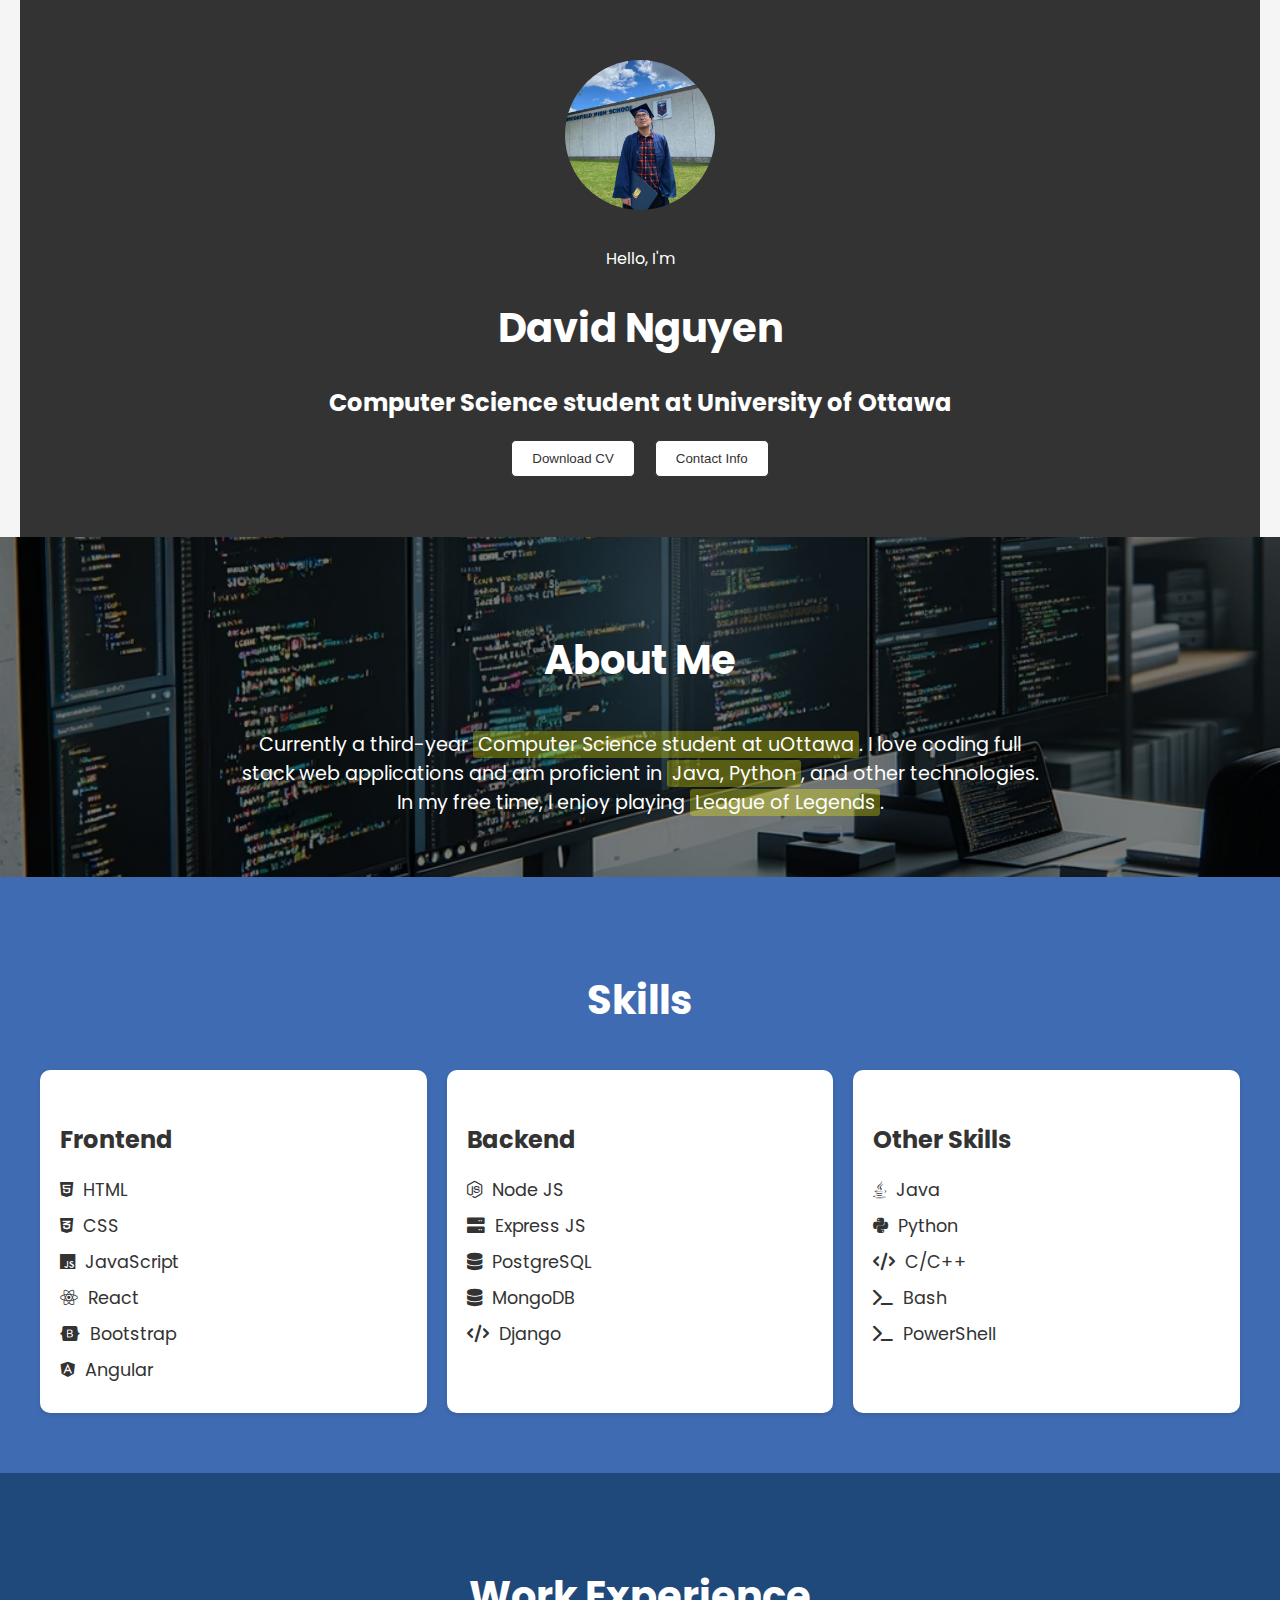
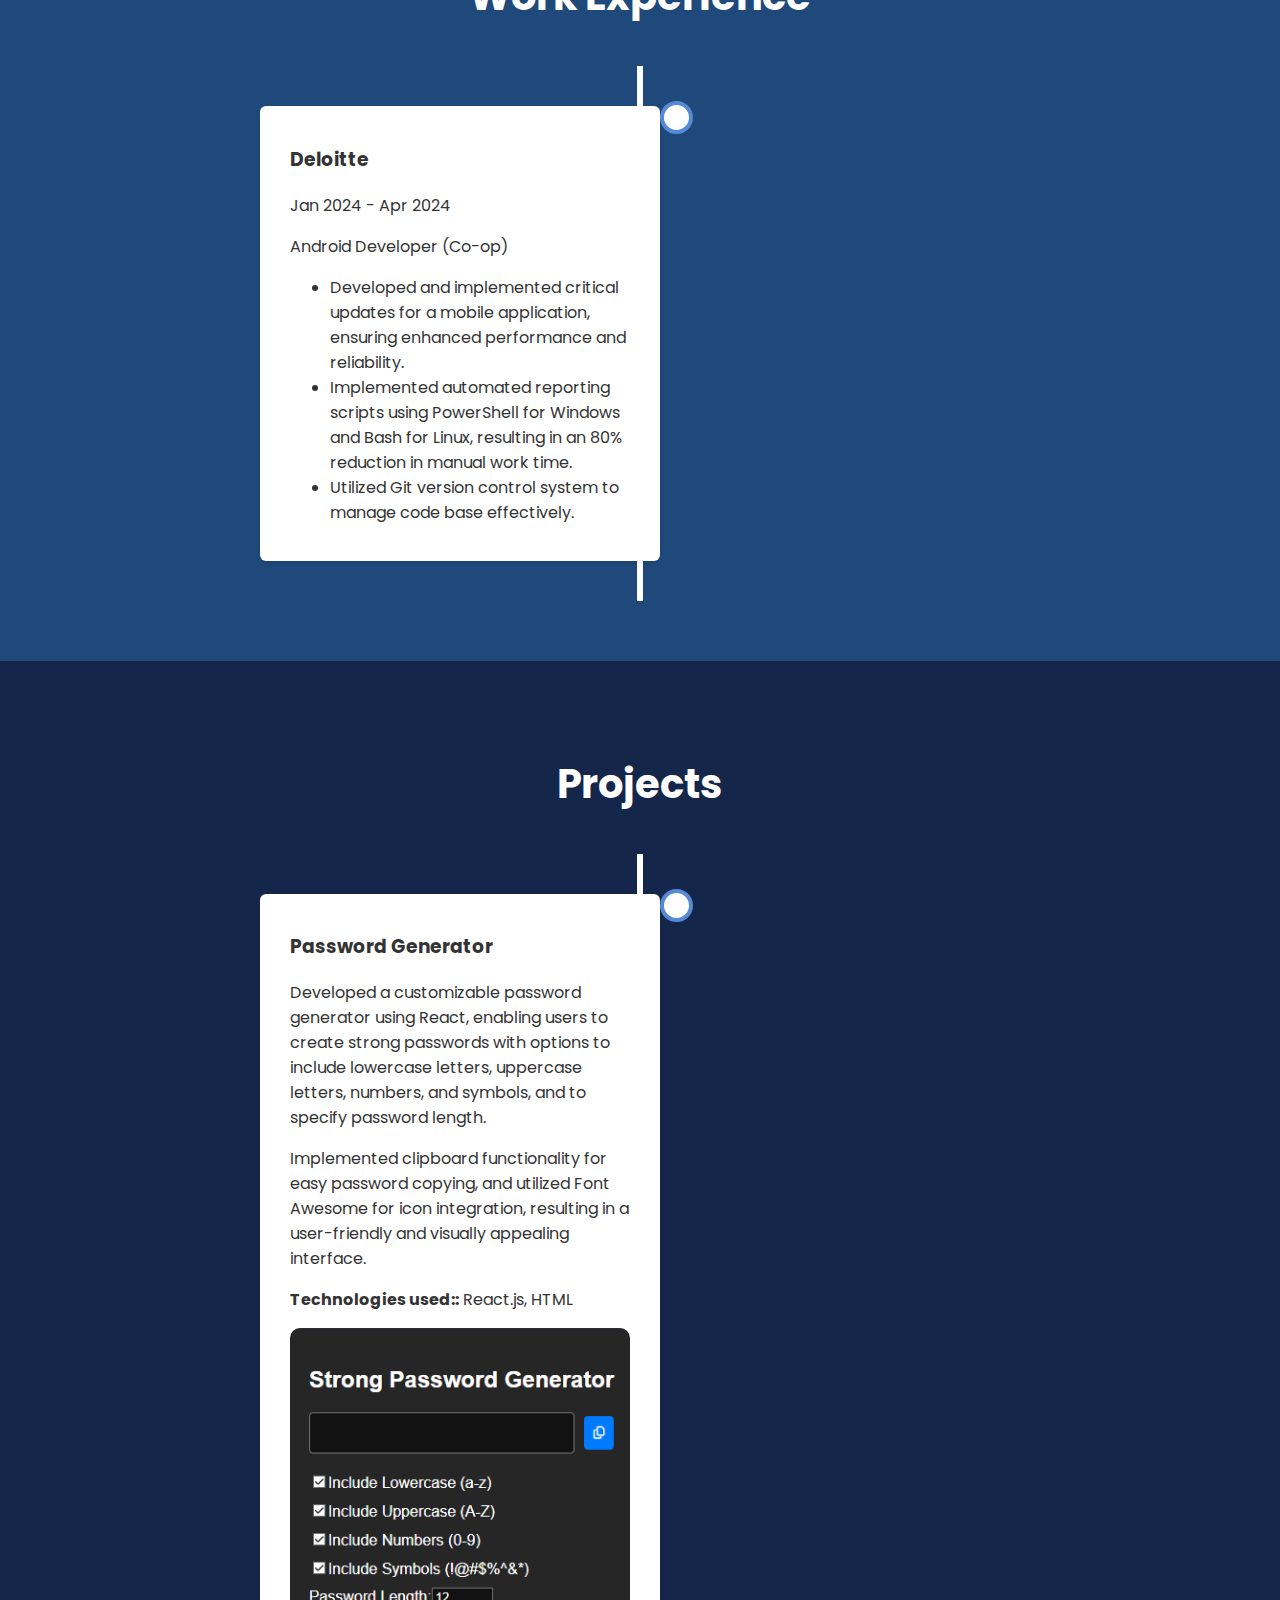
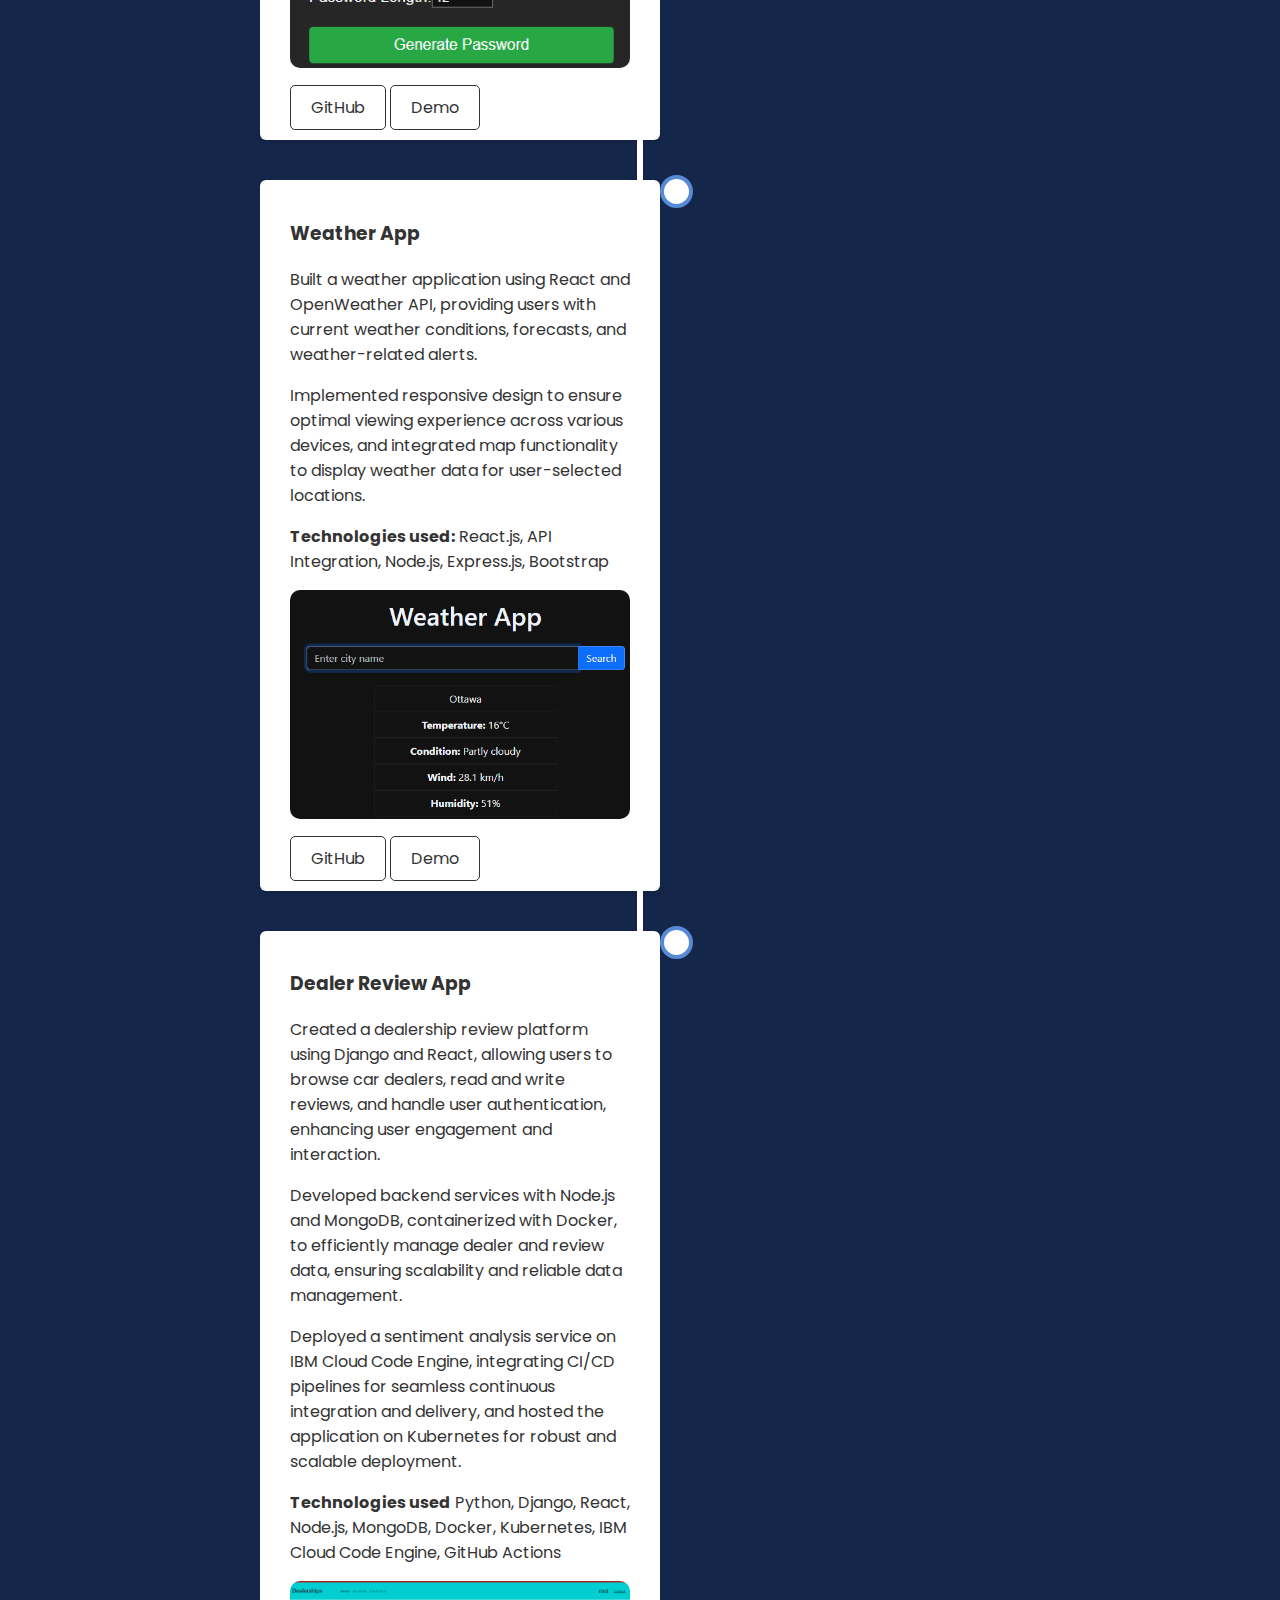
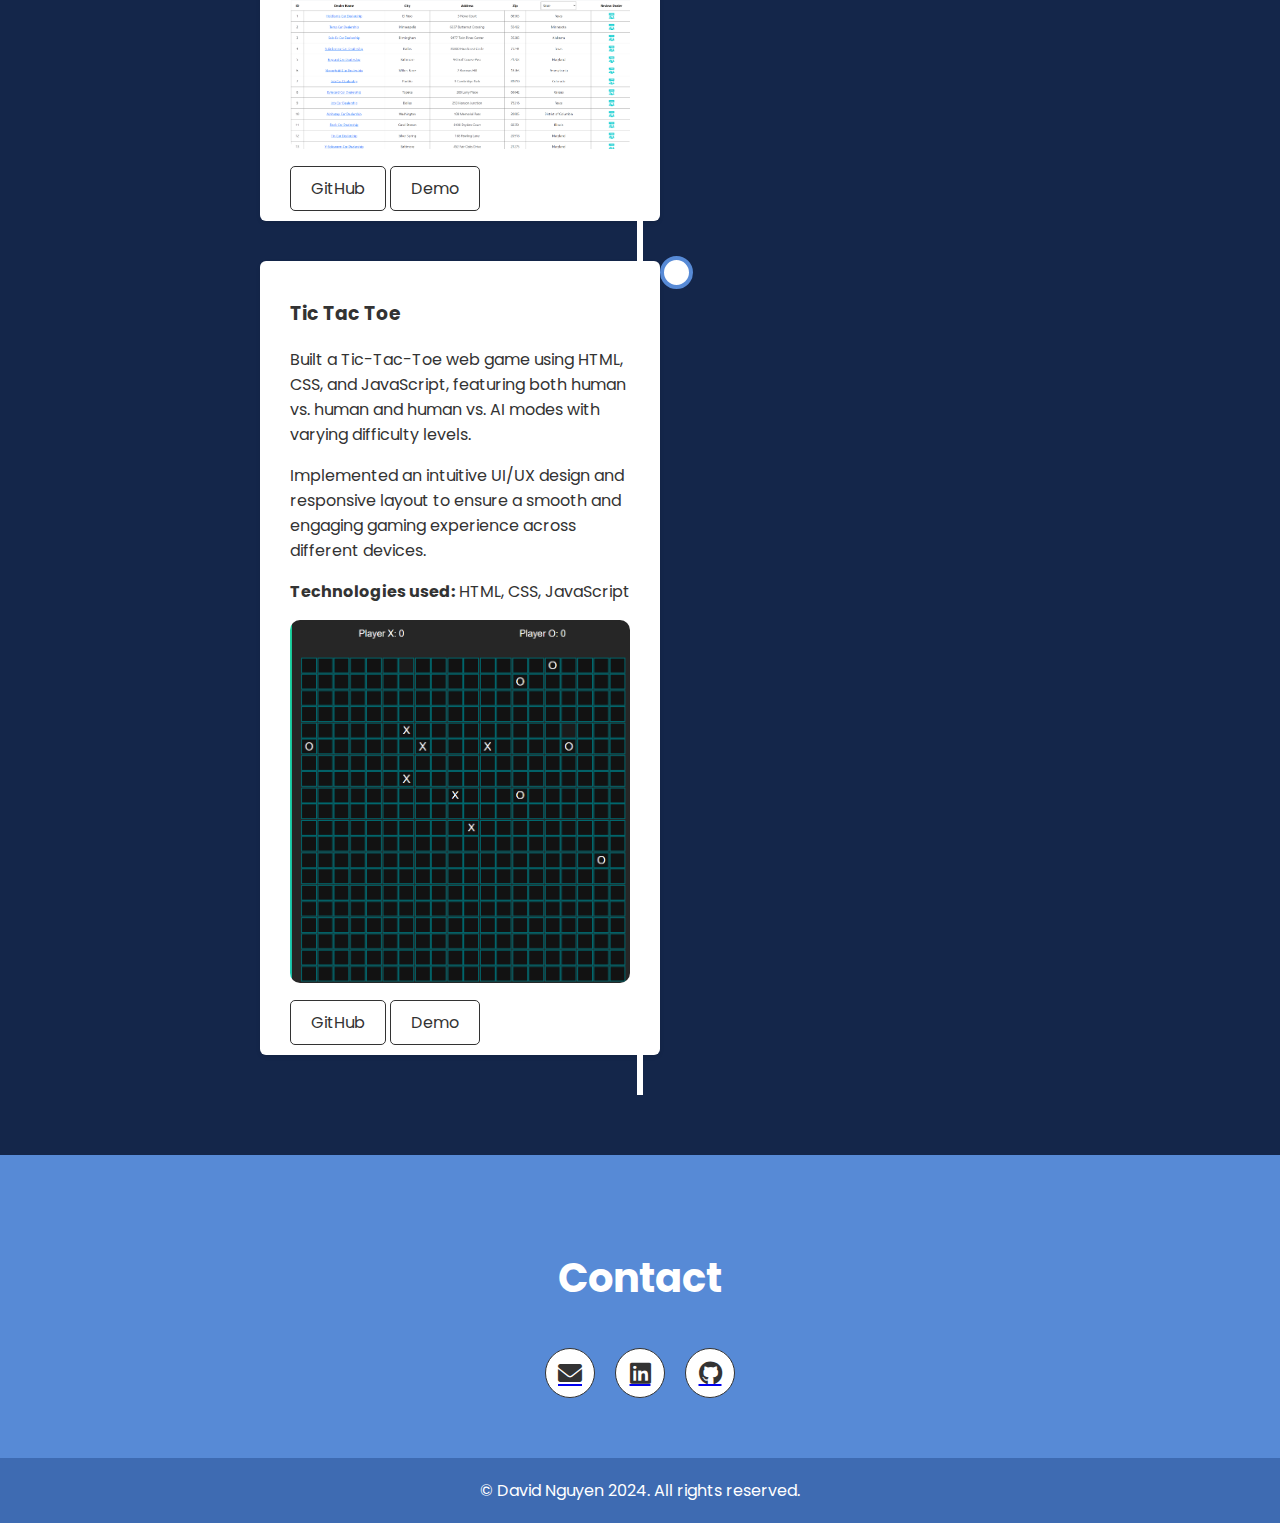
==== public/index.html @ a96034cc "portfolio" ====
<!DOCTYPE html>
<html lang="en">
<head>
  <meta charset="UTF-8" />
  <meta name="viewport" content="width=device-width, initial-scale=1.0" />
  <meta name="description" content="Portfolio website of David Nguyen" />
  <title>David Nguyen Portfolio</title>
  <link rel="icon" href="assets/favicon-32x32.png" type="image/png" sizes="32x32" />
  <link rel="icon" href="assets/favicon-16x16.png" type="image/png" sizes="16x16" />
  <link rel="preconnect" href="https://fonts.googleapis.com" />
  <link rel="preconnect" href="https://fonts.gstatic.com" crossorigin />
  <link href="https://fonts.googleapis.com/css2?family=Poppins:wght@300;400;500;600;700&display=swap" rel="stylesheet" />
  <link href="https://cdnjs.cloudflare.com/ajax/libs/font-awesome/6.0.0-beta3/css/all.min.css" rel="stylesheet">
  <link rel="stylesheet" href="style.css" />
</head>
<body>
  <header>
    <div class="container header-container">
      <img src="assets/David.jpg" alt="David Nguyen profile picture" class="profile-img" />
      <div class="header-text">
        <p>Hello, I'm</p>
        <h1>David Nguyen</h1>
        <h2>Computer Science student at University of Ottawa</h2>
        <div class="buttons">
          <a href="assets/DavidNguyen_resume.pdf" download>
            <button class="btn">Download CV</button>
          </a>
          <a href="#contact">
            <button class="btn">Contact Info</button>
          </a>
        </div>
      </div>
    </div>
  </header>

  <section id="about" class="section bg-primary">
    <div class="container">
      <h2 class="section-title">About Me</h2>
      <p>
        Currently a third-year <span class="highlight">Computer Science student at uOttawa</span>. 
        I love coding full stack web applications and am proficient in 
        <span class="highlight">Java, Python</span>, and other technologies. 
        In my free time, I enjoy playing <span class="highlight">League of Legends</span>.
      </p>
    </div>
  </section>

  <section id="skills" class="section bg-secondary">
    <div class="container">
      <h2 class="section-title">Skills</h2>
      <div class="skills-container">
        <div class="skills-column">
          <h4>Frontend</h4>
          <ul>
            <li><i class="fab fa-html5"></i> HTML</li>
            <li><i class="fab fa-css3-alt"></i> CSS</li>
            <li><i class="fab fa-js"></i> JavaScript</li>
            <li><i class="fab fa-react"></i> React</li>
            <li><i class="fab fa-bootstrap"></i> Bootstrap</li>
            <li><i class="fab fa-angular"></i> Angular</li>
          </ul>
        </div>
        <div class="skills-column">
          <h4>Backend</h4>
          <ul>
            <li><i class="fab fa-node-js"></i> Node JS</li>
            <li><i class="fas fa-server"></i> Express JS</li>
            <li><i class="fas fa-database"></i> PostgreSQL</li>
            <li><i class="fas fa-database"></i> MongoDB</li>
            <li><i class="fas fa-code"></i> Django</li>
          </ul>
        </div>
        <div class="skills-column">
          <h4>Other Skills</h4>
          <ul>
            <li><i class="fab fa-java"></i> Java</li>
            <li><i class="fab fa-python"></i> Python</li>
            <li><i class="fas fa-code"></i> C/C++</li>
            <li><i class="fas fa-terminal"></i> Bash</li>
            <li><i class="fas fa-terminal"></i> PowerShell</li>
          </ul>
        </div>
      </div>
    </div>
  </section>

  <section id="experience" class="section bg-tertiary">
    <div class="container">
      <h2 class="section-title">Work Experience</h2>
      <div class="timeline">
        <div class="timeline-item">
          <div class="timeline-content">
            <h3>Deloitte</h3>
            <span>Jan 2024 - Apr 2024</span>
            <p>Android Developer (Co-op)</p>
            <ul>
              <li>Developed and implemented critical updates for a mobile application, ensuring enhanced performance and reliability.</li>
              <li>Implemented automated reporting scripts using PowerShell for Windows and Bash for Linux, resulting in an 80% reduction in manual work time.</li>
              <li>Utilized Git version control system to manage code base effectively.</li>
            </ul>
          </div>
        </div>
      </div>
    </div>
  </section>

  <section id="projects" class="section bg-quaternary">
    <div class="container">
      <h2 class="section-title">Projects</h2>
      <div class="timeline">
        <div class="timeline-item">
          <div class="timeline-content">
            <h3>Password Generator</h3>
            <p>Developed a customizable password generator using React, enabling users to create strong passwords with options to include lowercase letters, uppercase letters, numbers, and symbols, and to specify password length.</p>
            <p>Implemented clipboard functionality for easy password copying, and utilized Font Awesome for icon integration, resulting in a user-friendly and visually appealing interface.</p>
            <p><strong>Technologies used::</strong> React.js, HTML</p>
            <img class="project-img" src="assets/password-generator.png" alt="Password Generator Project" />
            <div class="project-links">
              <a href="https://github.com/davidluu21111/Password-generator" target="_blank" class="btn">GitHub</a>
              <a href="https://davidnguy.netlify.app" target="_blank" class="btn">Demo</a>
            </div>
          </div>
        </div>
        <div class="timeline-item">
          <div class="timeline-content">
            <h3>Weather App</h3>
            <p>Built a weather application using React and OpenWeather API, providing users with current weather conditions, forecasts, and weather-related alerts.</p>
            <p>Implemented responsive design to ensure optimal viewing experience across various devices, and integrated map functionality to display weather data for user-selected locations.</p>
            <p><strong>Technologies used:</strong> React.js, API Integration, Node.js, Express.js, Bootstrap</p>
            <img class="project-img" src="assets/weather.png" alt="Weather App Project" />
            <div class="project-links">
              <a href="https://github.com/davidluu21111/weatherapp" target="_blank" class="btn">GitHub</a>
              <a href="https://github.com/davidluu21111/weatherapp" target="_blank" class="btn">Demo</a>
            </div>
          </div>
        </div>
        <div class="timeline-item">
          <div class="timeline-content">
            <h3>Dealer Review App</h3>
            <p>Created a dealership review platform using Django and React, allowing users to browse car dealers, read and write reviews, and handle user authentication, enhancing user engagement and interaction.</p>
            <p>Developed backend services with Node.js and MongoDB, containerized with Docker, to efficiently manage dealer and review data, ensuring scalability and reliable data management.</p>
            <p>Deployed a sentiment analysis service on IBM Cloud Code Engine, integrating CI/CD pipelines for seamless continuous integration and delivery, and hosted the application on Kubernetes for robust and scalable deployment.</p>
            <p><strong>Technologies used</strong> Python, Django, React, Node.js, MongoDB, Docker, Kubernetes, IBM Cloud Code Engine, GitHub Actions</p>
            <img class="project-img" src="assets/get_dealers_loggedin.png" alt="Dealership Review" />
            <div class="project-links">
              <a href="https://github.com/davidluu21111/xrwvm-fullstack_developer_capstone" target="_blank" class="btn">GitHub</a>
              <a href="https://github.com/davidluu21111/xrwvm-fullstack_developer_capstone" target="_blank" class="btn">Demo</a>
            </div>
          </div>
        </div>
        <div class="timeline-item">
          <div class="timeline-content">
            <h3>Tic Tac Toe</h3>
            <p>Built a Tic-Tac-Toe web game using HTML, CSS, and JavaScript, featuring both human vs. human and human vs. AI modes with varying difficulty levels.</p>
            <p>Implemented an intuitive UI/UX design and responsive layout to ensure a smooth and engaging gaming experience across different devices.</p>
            <p><strong>Technologies used:</strong> HTML, CSS, JavaScript</p>
            <img class="project-img" src="assets/tic-tac-toe-project.png" alt="Tic Tac Toe Project" />
            <div class="project-links">
              <a href="https://github.com/davidluu21111/tictactoe" target="_blank" class="btn">GitHub</a>
              <a href="https://david5x5tictactoe.netlify.app" target="_blank" class="btn">Demo</a>
            </div>
          </div>
        </div>
      </div>
    </div>
  </section>

  <section id="contact" class="section bg-primary">
    <div class="container">
      <h2 class="section-title">Contact</h2>
      <div class="contact-container">
        <a href="mailto:lnguy131@uOttawa.ca">
          <button class="btn contact-btn"><i class="fas fa-envelope"></i></button>
        </a>
        <a href="https://www.linkedin.com/in/davidnguyenluu2222" target="_blank">
          <button class="btn contact-btn"><i class="fab fa-linkedin"></i></button>
        </a>
        <a href="https://www.github.com/davidluu21111" target="_blank">
          <button class="btn contact-btn"><i class="fab fa-github"></i></button>
        </a>
      </div>
    </div>
  </section>

  <footer class="bg-secondary">
    <p>&copy; David Nguyen 2024. All rights reserved.</p>
  </footer>
</body>
</html>
---- public/style.css ----
/* GENERAL STYLES */

body {
  font-family: 'Poppins', sans-serif;
  margin: 0;
  padding: 0;
  background-color: #f5f5f5;
  color: #333;
}

.container {
  max-width: 1200px;
  margin: 0 auto;
  padding: 0 20px;
}

.section {
  padding: 60px 20px;
}

.section-title {
  text-align: center;
  font-size: 2.5rem;
  margin-bottom: 40px;
  color: #fff;
}

/* HEADER */

.header-container {
  display: flex;
  flex-direction: column;
  align-items: center;
  text-align: center;
  padding: 60px 20px;
  background-color: #333;
  color: #fff;
}

.header-container img {
  border-radius: 50%;
  width: 150px;
  height: 150px;
  margin-bottom: 20px;
}

.header-text h1 {
  font-size: 2.5rem;
}

.header-text h2 {
  font-size: 1.5rem;
  margin-bottom: 20px;
}

.buttons {
  display: flex;
  justify-content: center;
  gap: 20px;
  flex-wrap: wrap;
}

.btn {
  background-color: #fff;
  color: #333;
  border: 1px solid #333;
  padding: 10px 20px;
  border-radius: 5px;
  cursor: pointer;
  text-decoration: none;
  transition: background-color 0.3s, color 0.3s, border-color 0.3s;
}

.btn:hover {
  background-color: #333;
  color: #fff;
  border-color: #333;
}

/* ABOUT */

#about {
  background: url('assets/computer.png') no-repeat center center/cover; /* Background image */
  color: #fff;
  position: relative;
  z-index: 1;
}

#about::before {
  content: '';
  position: absolute;
  top: 0;
  left: 0;
  width: 100%;
  height: 100%;
  background-color: rgba(0, 0, 0, 0.5); /* Overlay */
  z-index: -1;
}

#about p {
  text-align: center;
  font-size: 1.2rem;
  max-width: 800px;
  margin: 0 auto;
}

.highlight {
  background-color: rgba(255, 255, 0, 0.3); /* Highlight color */
  padding: 0 5px;
  border-radius: 3px;
}

/* SKILLS */

.skills-container {
  display: flex;
  flex-wrap: wrap;
  gap: 20px;
}

.skills-column {
  background-color: #fff;
  border-radius: 10px;
  padding: 20px;
  box-shadow: 0 2px 4px rgba(0, 0, 0, 0.1);
  flex: 1;
  min-width: 250px; /* Ensure columns don’t get too narrow */
}

.skills-column h4 {
  margin-bottom: 20px;
  font-size: 1.5rem;
}

.skills-column ul {
  list-style: none;
  padding: 0;
  margin: 0;
}

.skills-column ul li {
  font-size: 1.1rem;
  margin-bottom: 10px;
  display: flex;
  align-items: center;
}

.skills-column ul li i {
  margin-right: 10px;
}

/* PROJECTS */

.projects-container {
  display: flex;
  flex-wrap: wrap;
  gap: 20px;
  justify-content: center;
}

.project-card {
  background-color: #fff;
  border-radius: 10px;
  padding: 20px;
  box-shadow: 0 2px 4px rgba(0, 0, 0, 0.1);
  width: calc(50% - 20px);
  margin-bottom: 20px;
  text-align: center;
  min-width: 300px;
}

.project-card h4 {
  margin-bottom: 20px;
  font-size: 1.5rem;
}

.project-img {
  width: 100%;
  border-radius: 10px;
  margin-bottom: 20px;
}

.project-links .btn {
  width: 100%;
  margin-bottom: 10px;
}

/* CONTACT */

.contact-container {
  display: flex;
  justify-content: center;
  gap: 20px;
}

.contact-btn {
  width: 50px;
  height: 50px;
  display: flex;
  align-items: center;
  justify-content: center;
  background-color: #fff;
  color: #333;
  font-size: 1.5rem;
  border-radius: 50%;
  text-align: center;
}

/* FOOTER */

footer {
  text-align: center;
  padding: 20px;
  background-color: #3e6bb2;
}

footer p {
  margin: 0;
  color: #fff;
}

/* BACKGROUND COLORS */

.bg-primary {
  background-color: #578ad6;
}

.bg-secondary {
  background-color: #3e6bb2;
}

.bg-tertiary {
  background-color: #1e497a;
}

.bg-quaternary {
  background-color: #14264a;
}

/* TIMELINE */

.timeline {
  position: relative;
  max-width: 800px;
  margin: 0 auto;
  padding: 20px 0;
}

.timeline::after {
  content: '';
  position: absolute;
  width: 6px;
  background-color: #fff;
  top: 0;
  bottom: 0;
  left: 50%;
  margin-left: -3px;
}

.timeline-item {
  padding: 20px;
  position: relative;
  background-color: inherit;
  width: 50%;
}

.timeline-item::after {
  content: '';
  position: absolute;
  width: 25px;
  height: 25px;
  right: -13px;
  background-color: #fff;
  border: 4px solid #578ad6;
  top: 15px;
  border-radius: 50%;
  z-index: 1;
}

.timeline-item.left {
  left: 0;
}

.timeline-item.right {
  left: 50%;
}

.timeline-content {
  padding: 20px 30px;
  background-color: #fff;
  position: relative;
  border-radius: 6px;
  box-shadow: 0 2px 4px rgba(0, 0, 0, 0.1);
}

.timeline-item.right::before {
  content: ' ';
  height: 0;
  position: absolute;
  top: 22px;
  width: 0;
  z-index: 1;
  right: 30px;
  border: medium solid white;
  border-width: 10px 0 10px 10px;
  border-color: transparent transparent transparent white;
}

.timeline-item.left::before {
  content: ' ';
  height: 0;
  position: absolute;
  top: 22px;
  width: 0;
  z-index: 1;
  left: 30px;
  border: medium solid white;
  border-width: 10px 10px 10px 0;
  border-color: transparent white transparent transparent;
}

.timeline-item.right::after {
  left: -13px;
}

/* RESPONSIVE DESIGN */

@media screen and (max-width: 1200px) {
  .container {
    padding: 0 15px;
  }

  .header-text h1 {
    font-size: 2rem;
  }

  .header-text h2 {
    font-size: 1.2rem;
  }
}

@media screen and (max-width: 992px) {
  .header-container {
    flex-direction: column;
    text-align: center;
  }

  .header-container img {
    margin-bottom: 20px;
    margin-right: 0;
  }

  .skills-container {
    flex-direction: column;
  }

  .project-card {
    width: 100%;
  }
}

@media screen and (max-width: 768px) {
  .timeline::after {
    left: 31px;
  }

  .timeline-item {
    width: 100%;
    padding-left: 70px;
    padding-right: 25px;
  }

  .timeline-item.right {
    left: 0%;
  }

  .timeline-item.left::before,
  .timeline-item.right::before {
    left: 60px;
    border: medium solid white;
    border-width: 10px 10px 10px 0;
    border-color: transparent white transparent transparent;
  }

  .timeline-item.left::after,
  .timeline-item.right::after {
    left: 18px;
  }

  .header-text h1 {
    font-size: 1.5rem;
  }

  .header-text h2 {
    font-size: 1rem;
  }

  .section-title {
    font-size: 2rem;
  }
}

@media screen and (max-width: 576px) {
  .header-container img {
    width: 100px;
    height: 100px;
  }

  .btn {
    padding: 8px 16px;
    font-size: 0.9rem;
  }

  .project-card {
    padding: 15px;
  }

  .project-img {
    height: auto;
  }

  .project-links .btn {
    padding: 8px;
    font-size: 0.9rem;
  }
}
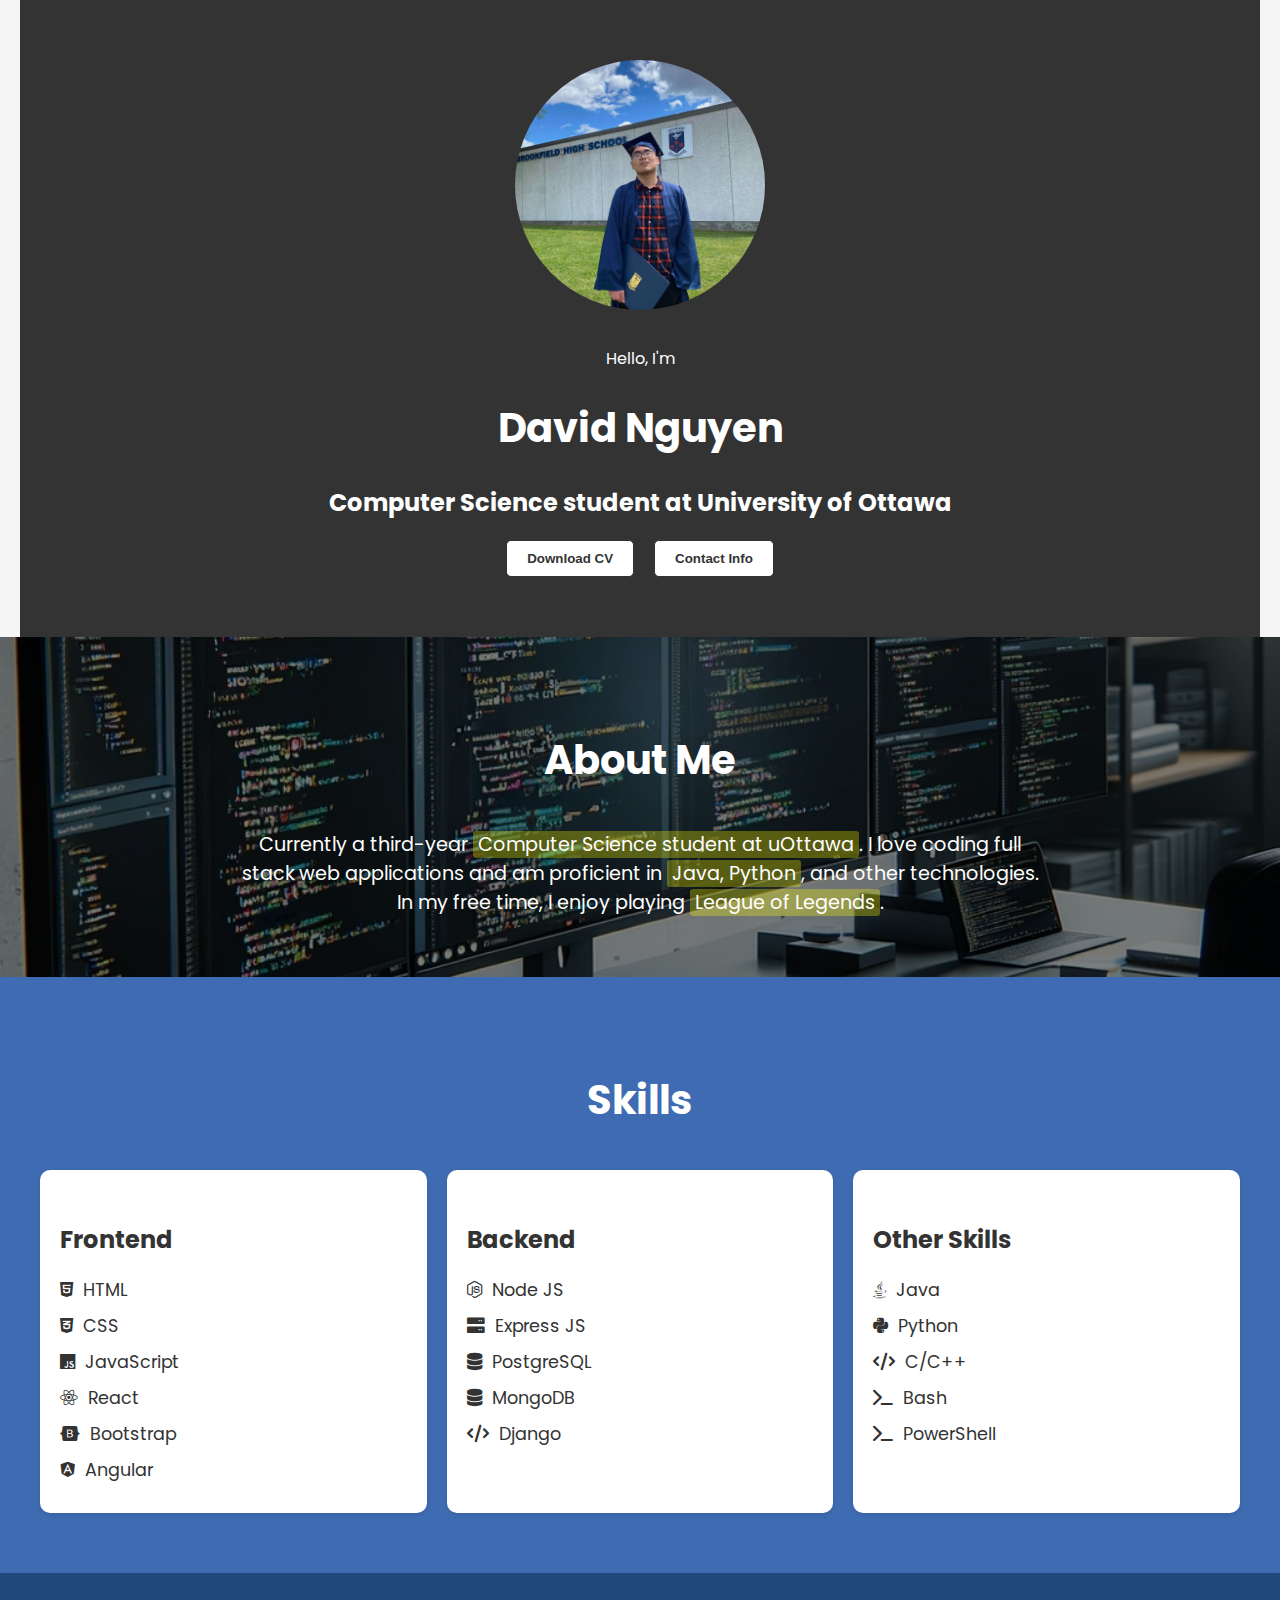
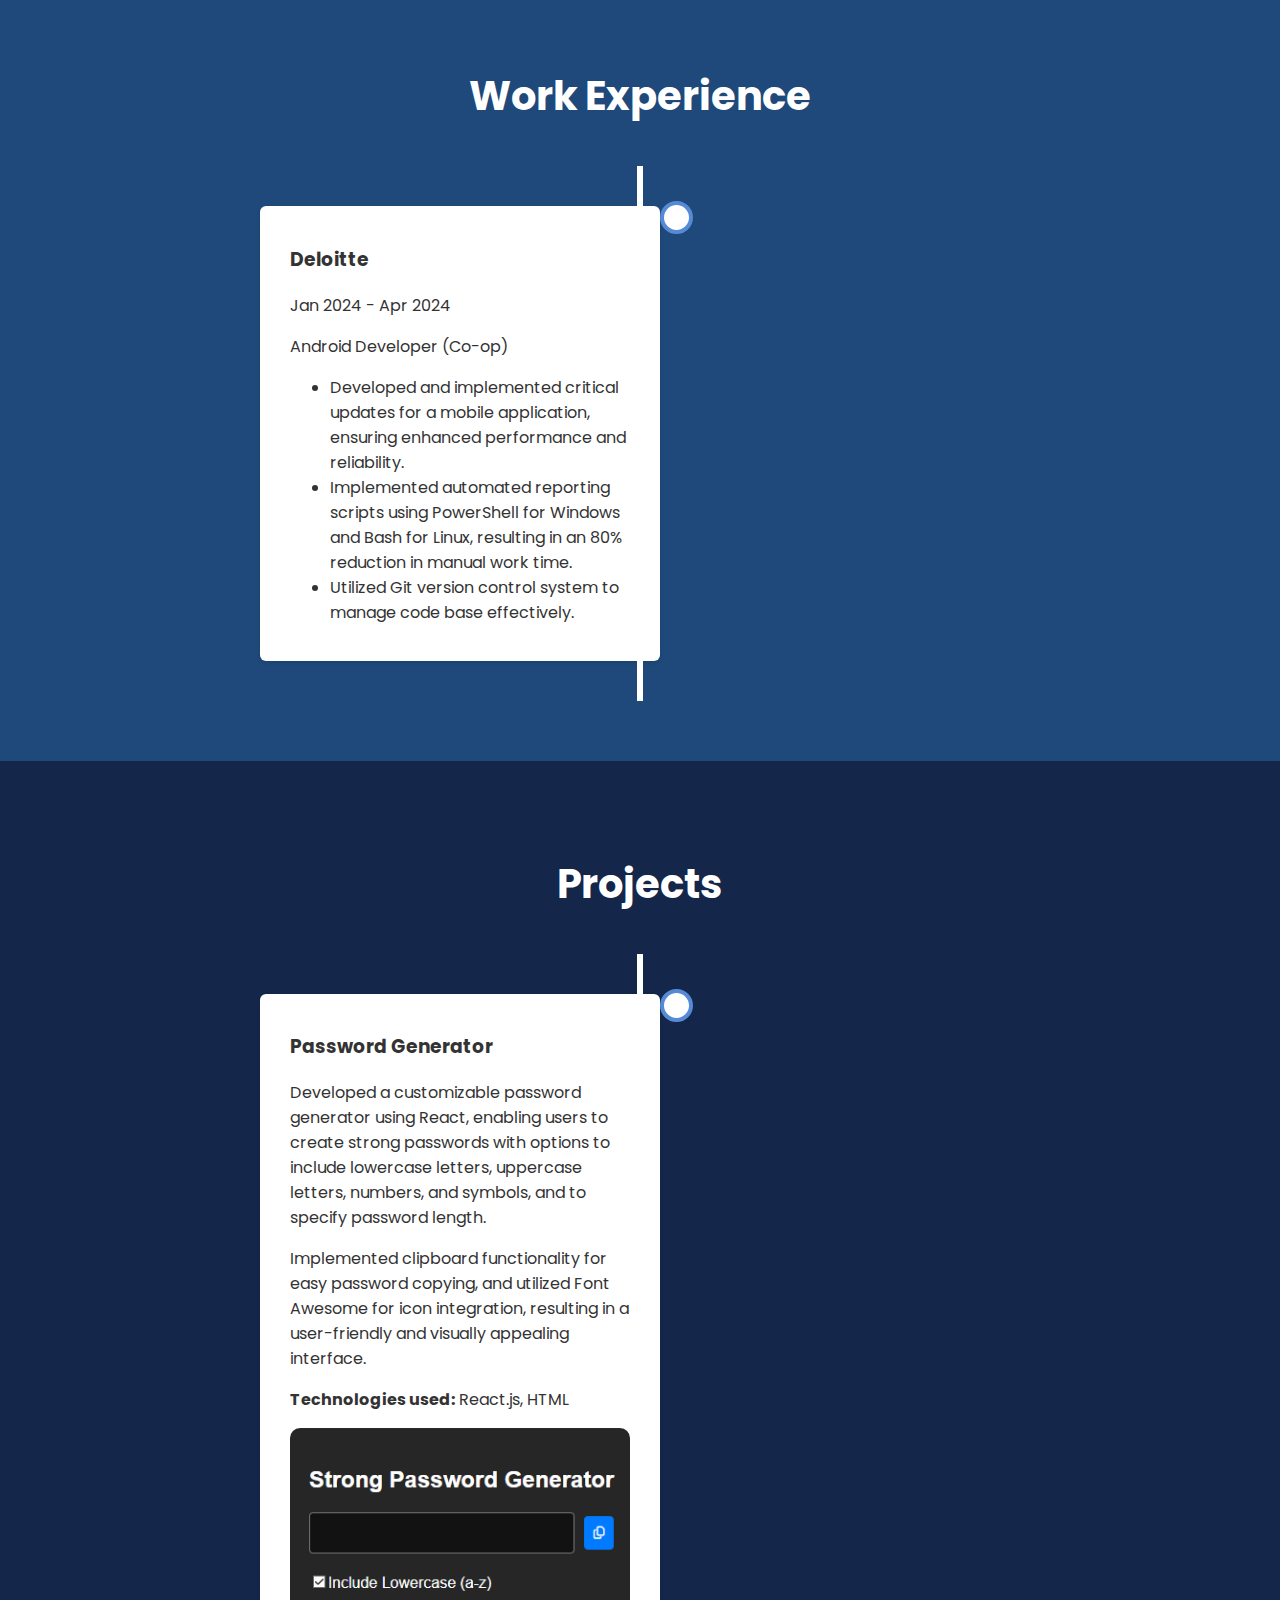
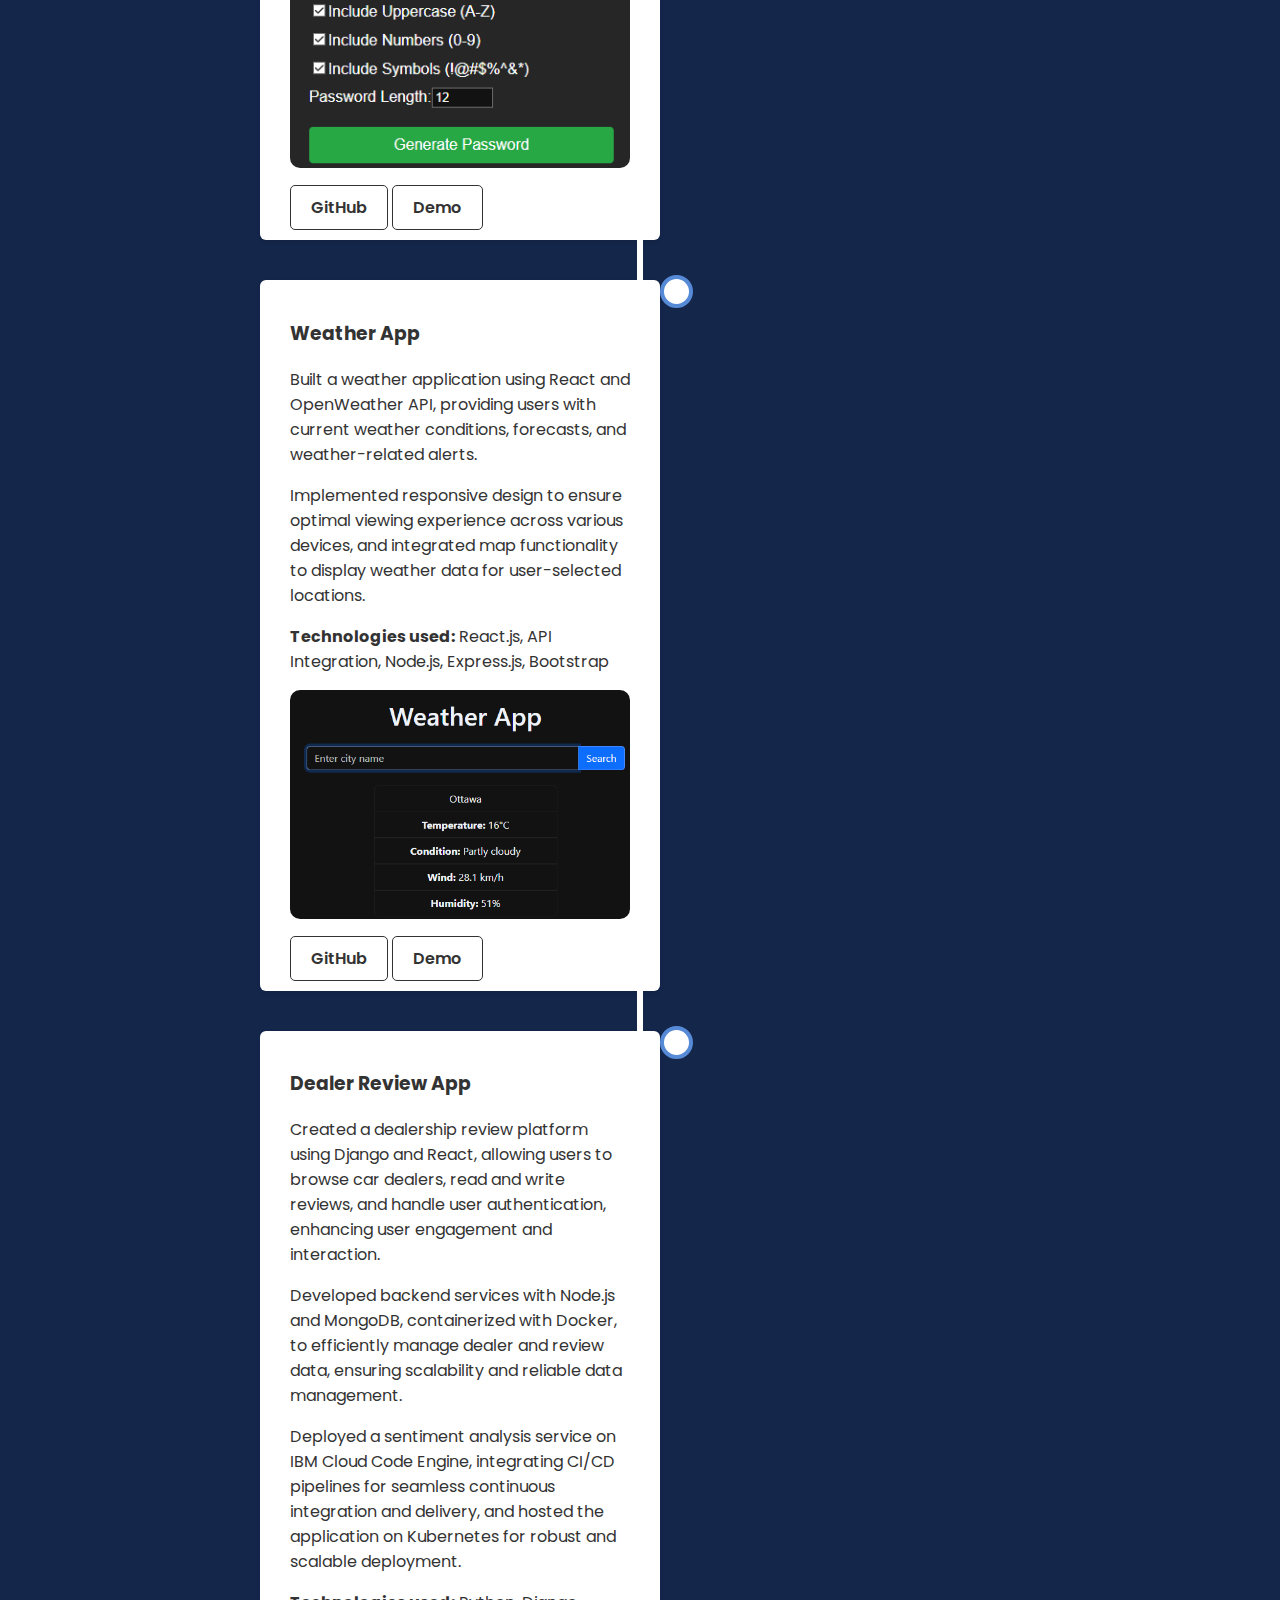
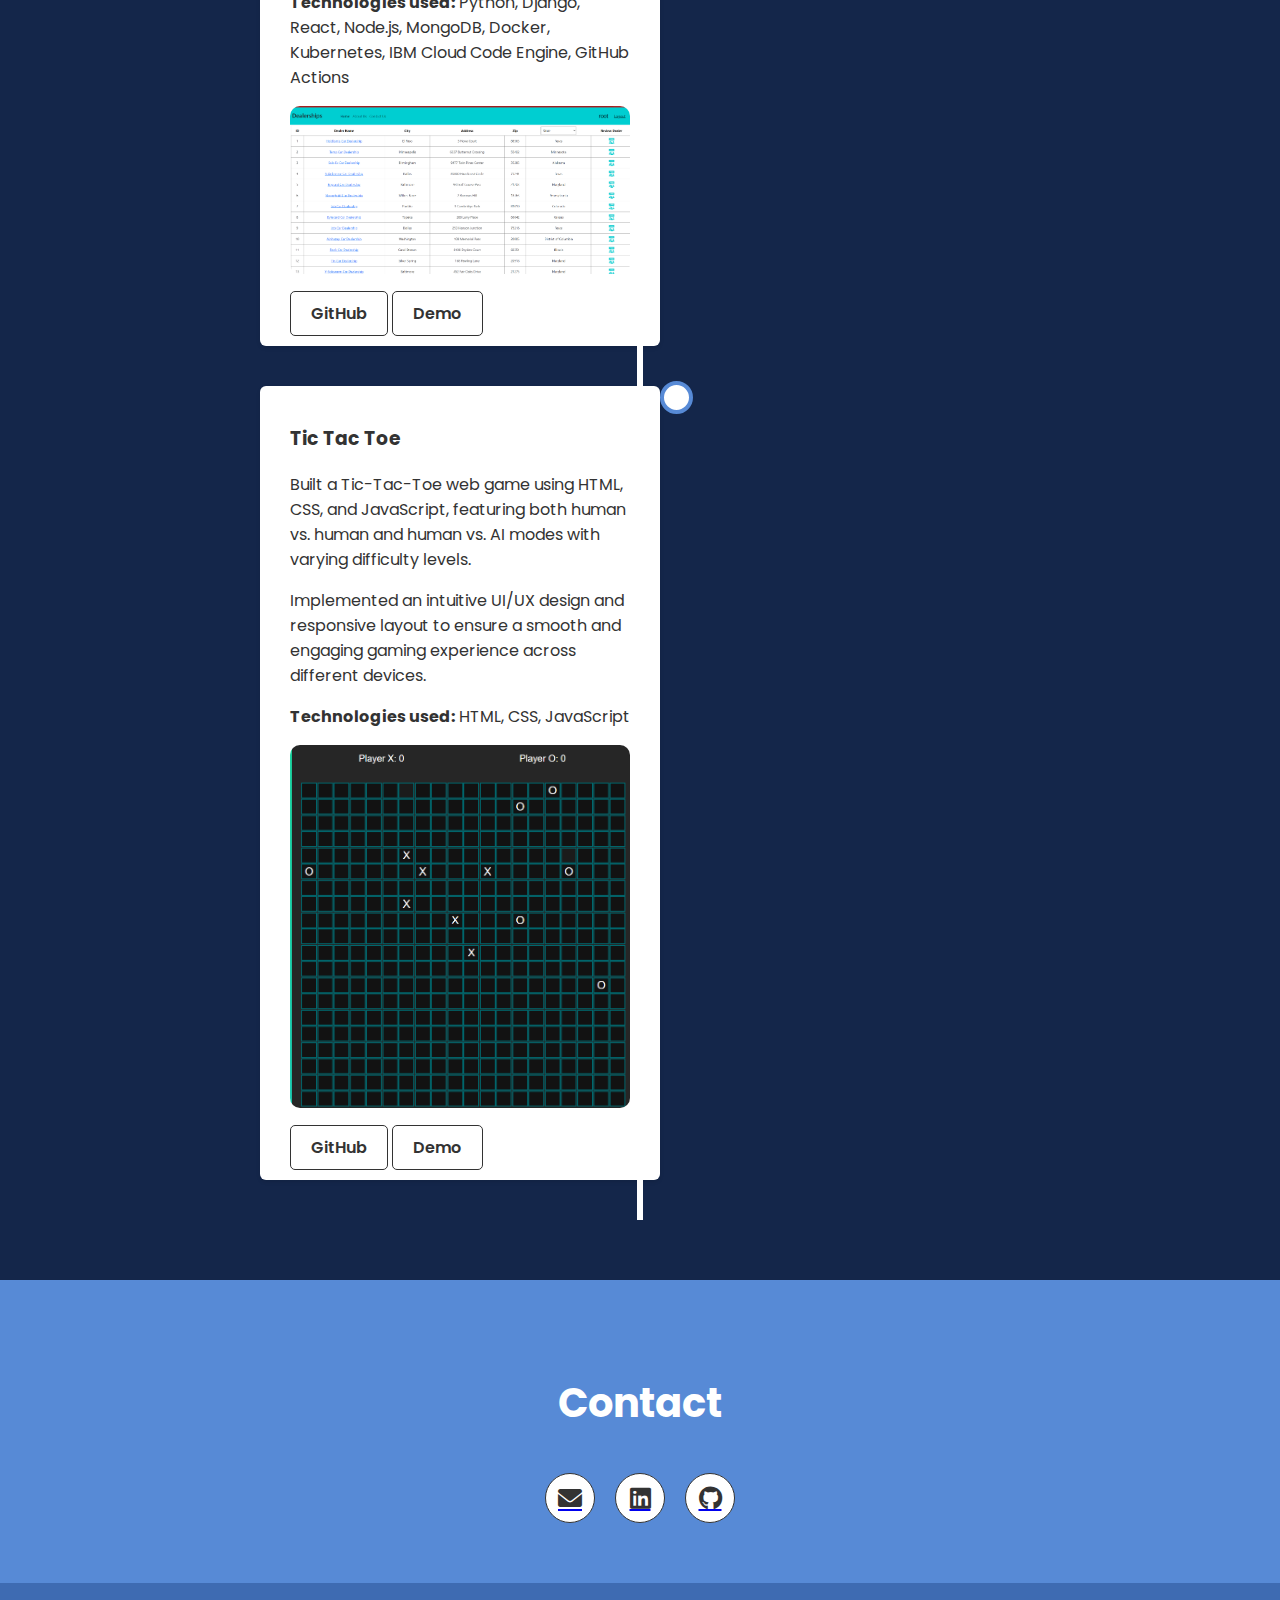
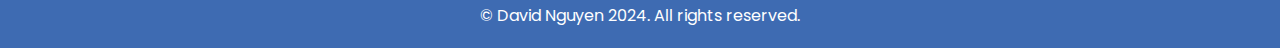
==== commit 95ccc79b: "remove duplicates" ====
--- a/public/index.html
+++ b/public/index.html
@@ -113,7 +113,7 @@
             <h3>Password Generator</h3>
             <p>Developed a customizable password generator using React, enabling users to create strong passwords with options to include lowercase letters, uppercase letters, numbers, and symbols, and to specify password length.</p>
             <p>Implemented clipboard functionality for easy password copying, and utilized Font Awesome for icon integration, resulting in a user-friendly and visually appealing interface.</p>
-            <p><strong>Technologies used::</strong> React.js, HTML</p>
+            <p><strong>Technologies used:</strong> React.js, HTML</p>
             <img class="project-img" src="assets/password-generator.png" alt="Password Generator Project" />
             <div class="project-links">
               <a href="https://github.com/davidluu21111/Password-generator" target="_blank" class="btn">GitHub</a>
@@ -140,7 +140,7 @@
             <p>Created a dealership review platform using Django and React, allowing users to browse car dealers, read and write reviews, and handle user authentication, enhancing user engagement and interaction.</p>
             <p>Developed backend services with Node.js and MongoDB, containerized with Docker, to efficiently manage dealer and review data, ensuring scalability and reliable data management.</p>
             <p>Deployed a sentiment analysis service on IBM Cloud Code Engine, integrating CI/CD pipelines for seamless continuous integration and delivery, and hosted the application on Kubernetes for robust and scalable deployment.</p>
-            <p><strong>Technologies used</strong> Python, Django, React, Node.js, MongoDB, Docker, Kubernetes, IBM Cloud Code Engine, GitHub Actions</p>
+            <p><strong>Technologies used:</strong> Python, Django, React, Node.js, MongoDB, Docker, Kubernetes, IBM Cloud Code Engine, GitHub Actions</p>
             <img class="project-img" src="assets/get_dealers_loggedin.png" alt="Dealership Review" />
             <div class="project-links">
               <a href="https://github.com/davidluu21111/xrwvm-fullstack_developer_capstone" target="_blank" class="btn">GitHub</a>
--- a/public/style.css
+++ b/public/style.css
@@ -1,11 +1,17 @@
 /* GENERAL STYLES */
+:root {
+  --color-grey: #333;
+  --color-blue: #3e6bb2;
+}
+
+
 
 body {
   font-family: 'Poppins', sans-serif;
   margin: 0;
   padding: 0;
   background-color: #f5f5f5;
-  color: #333;
+  color: var(--color-grey);
 }
 
 .container {
@@ -33,14 +39,14 @@
   align-items: center;
   text-align: center;
   padding: 60px 20px;
-  background-color: #333;
+  background-color: var(--color-grey);
   color: #fff;
 }
 
 .header-container img {
   border-radius: 50%;
-  width: 150px;
-  height: 150px;
+  width: 250px;
+  height: 250px;
   margin-bottom: 20px;
 }
 
@@ -62,8 +68,9 @@
 
 .btn {
   background-color: #fff;
-  color: #333;
-  border: 1px solid #333;
+  color: var(--color-grey);
+  font-weight: 600;
+  border: 1px solid var(--color-grey);
   padding: 10px 20px;
   border-radius: 5px;
   cursor: pointer;
@@ -72,9 +79,9 @@
 }
 
 .btn:hover {
-  background-color: #333;
+  background-color: var(--color-blue);
   color: #fff;
-  border-color: #333;
+  border-color: var(--color-grey);
 }
 
 /* ABOUT */
@@ -124,7 +131,7 @@
   padding: 20px;
   box-shadow: 0 2px 4px rgba(0, 0, 0, 0.1);
   flex: 1;
-  min-width: 250px; /* Ensure columns don’t get too narrow */
+  min-width: 250px;
 }
 
 .skills-column h4 {
@@ -200,7 +207,7 @@
   align-items: center;
   justify-content: center;
   background-color: #fff;
-  color: #333;
+  color: var(--color-grey);
   font-size: 1.5rem;
   border-radius: 50%;
   text-align: center;
@@ -211,7 +218,7 @@
 footer {
   text-align: center;
   padding: 20px;
-  background-color: #3e6bb2;
+  background-color: var(--color-blue);
 }
 
 footer p {
@@ -226,7 +233,7 @@
 }
 
 .bg-secondary {
-  background-color: #3e6bb2;
+  background-color: var(--color-blue);
 }
 
 .bg-tertiary {
@@ -327,7 +334,7 @@
 
 @media screen and (max-width: 1200px) {
   .container {
-    padding: 0 15px;
+    padding: 30px 15px;
   }
 
   .header-text h1 {
@@ -360,6 +367,11 @@
 }
 
 @media screen and (max-width: 768px) {
+  .header-container img {
+    width: 170px;
+    height: 170px;
+  }
+
   .timeline::after {
     left: 31px;
   }
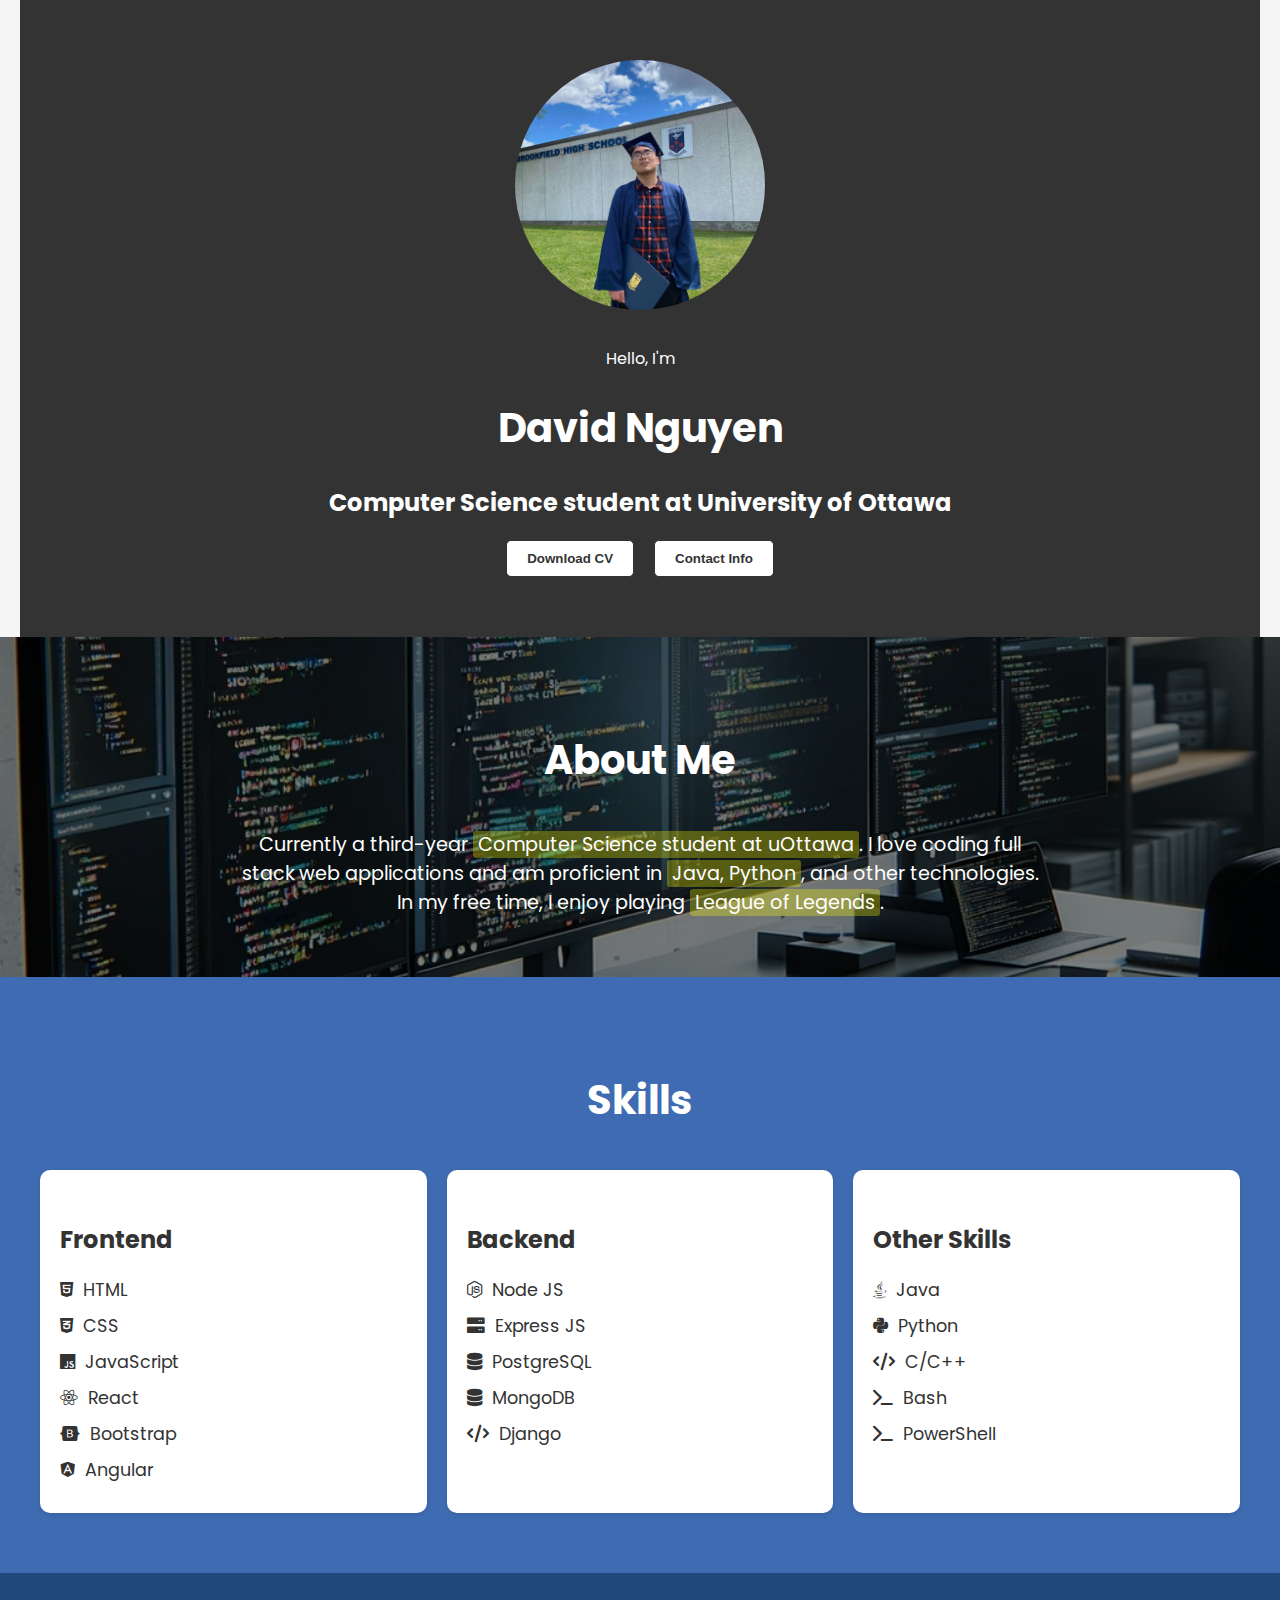
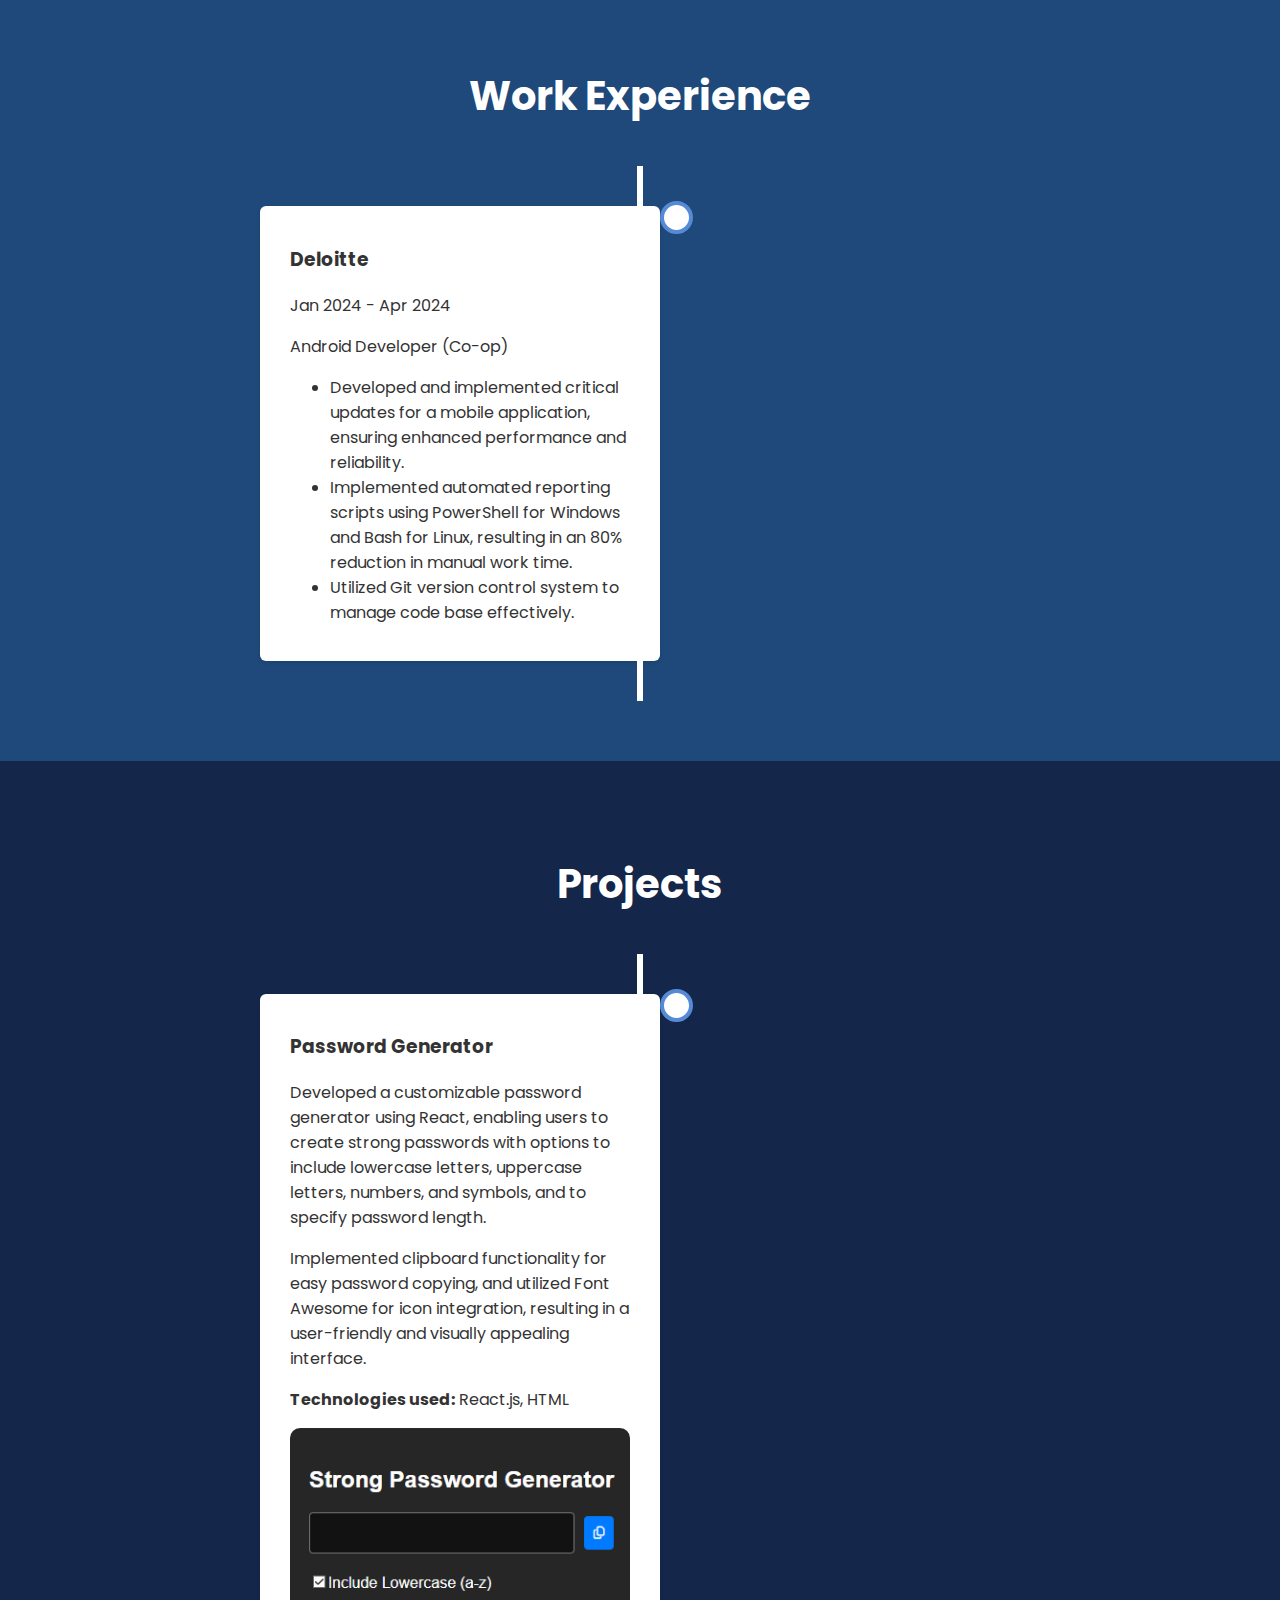
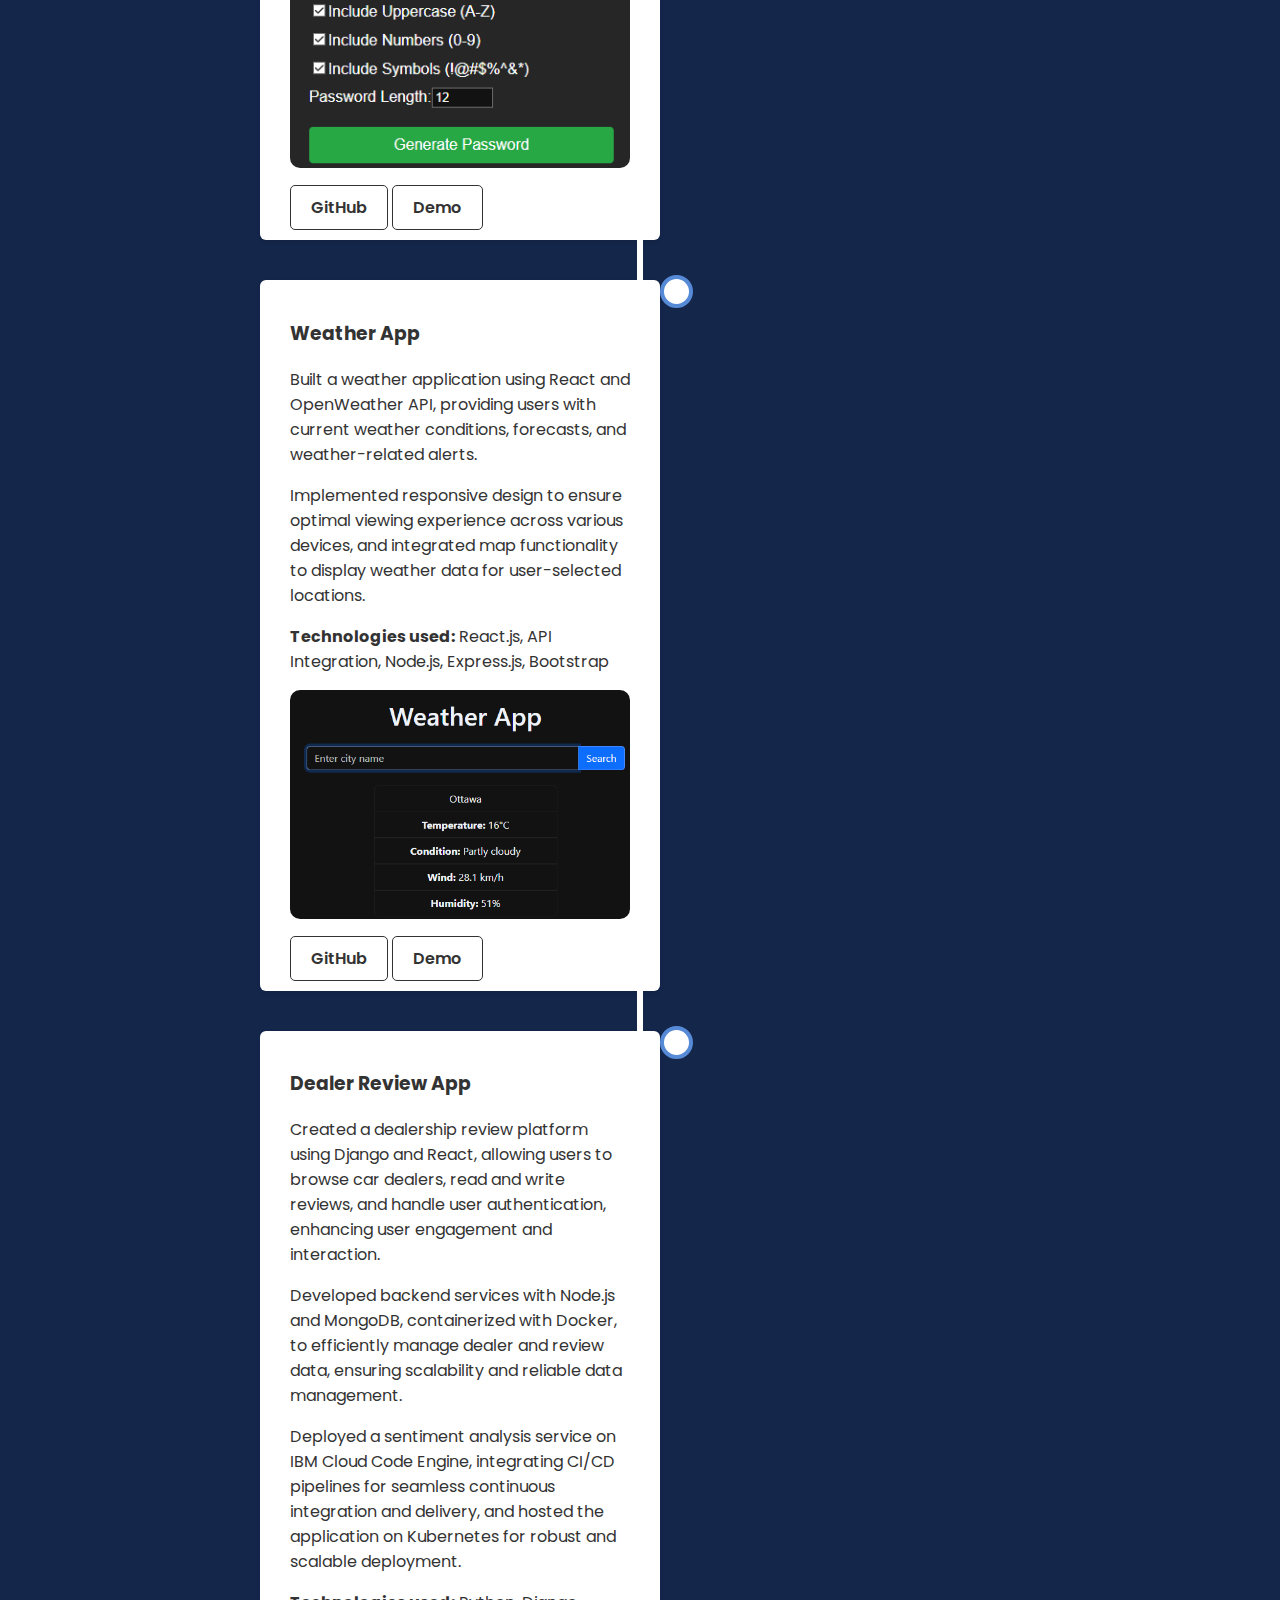
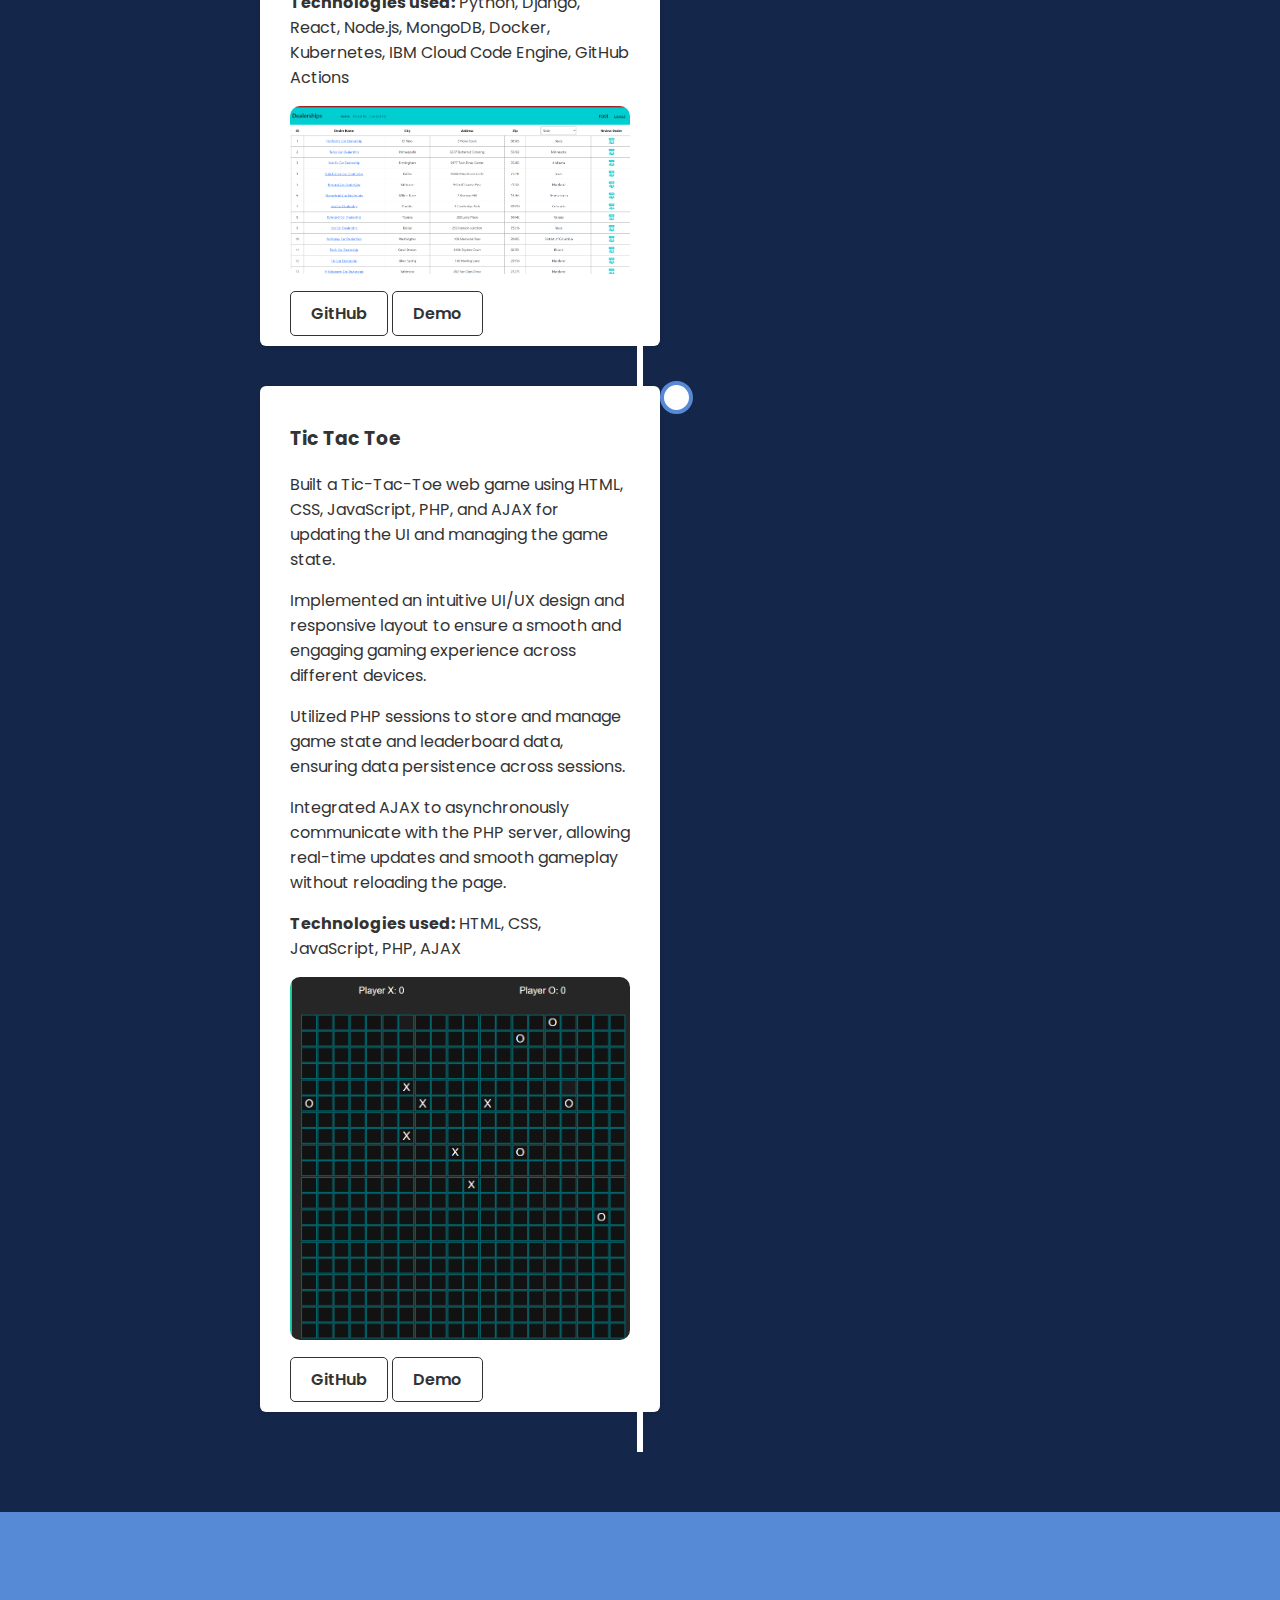
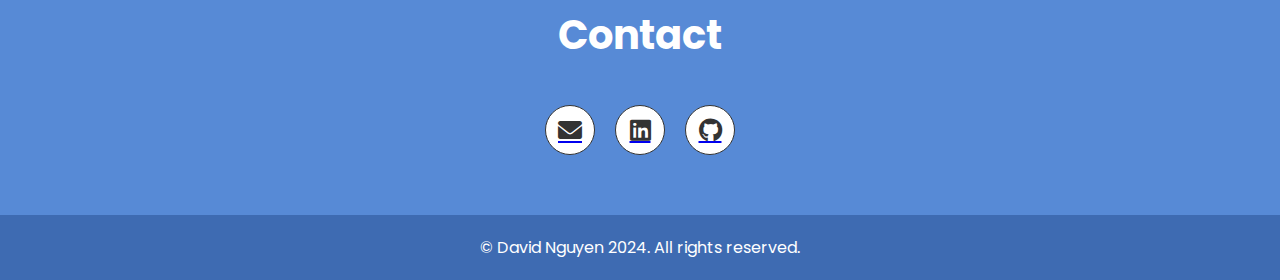
==== commit 4caa83f4: "new changes with PHP" ====
--- a/public/index.html
+++ b/public/index.html
@@ -151,13 +151,16 @@
         <div class="timeline-item">
           <div class="timeline-content">
             <h3>Tic Tac Toe</h3>
-            <p>Built a Tic-Tac-Toe web game using HTML, CSS, and JavaScript, featuring both human vs. human and human vs. AI modes with varying difficulty levels.</p>
+            <p>Built a Tic-Tac-Toe web game using HTML, CSS, JavaScript, PHP, and AJAX for updating the UI and managing the game state.</p>
             <p>Implemented an intuitive UI/UX design and responsive layout to ensure a smooth and engaging gaming experience across different devices.</p>
-            <p><strong>Technologies used:</strong> HTML, CSS, JavaScript</p>
+            <p>Utilized PHP sessions to store and manage game state and leaderboard data, ensuring data persistence across sessions.</p>
+            <p>Integrated AJAX to asynchronously communicate with the PHP server, allowing real-time updates and smooth gameplay without reloading the page.</p>
+            <p><strong>Technologies used:</strong> HTML, CSS, JavaScript, PHP, AJAX</p>
+
             <img class="project-img" src="assets/tic-tac-toe-project.png" alt="Tic Tac Toe Project" />
             <div class="project-links">
-              <a href="https://github.com/davidluu21111/tictactoe" target="_blank" class="btn">GitHub</a>
-              <a href="https://david5x5tictactoe.netlify.app" target="_blank" class="btn">Demo</a>
+              <a href="https://github.com/QuangMinh-Le/tictactoePHP" target="_blank" class="btn">GitHub</a>
+              <a href="https://github.com/QuangMinh-Le/tictactoePHP" target="_blank" class="btn">Demo</a>
             </div>
           </div>
         </div>
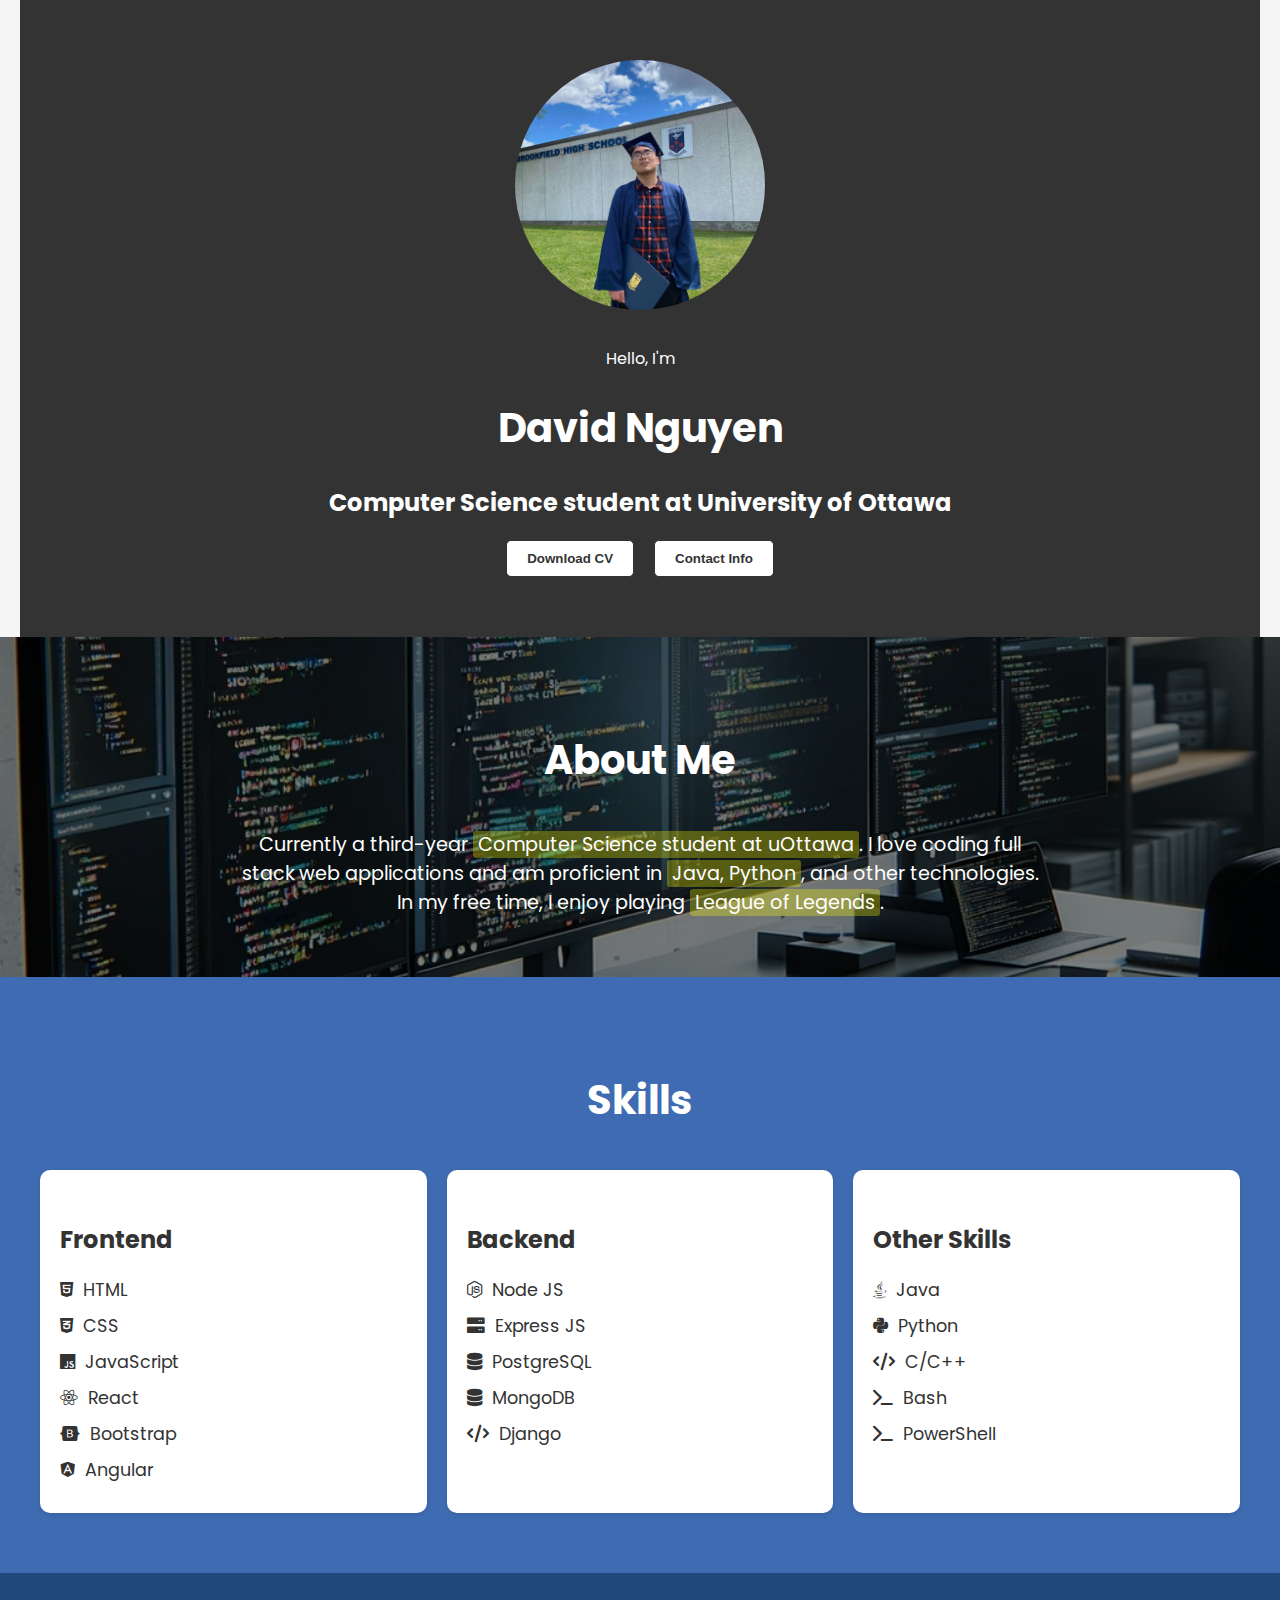
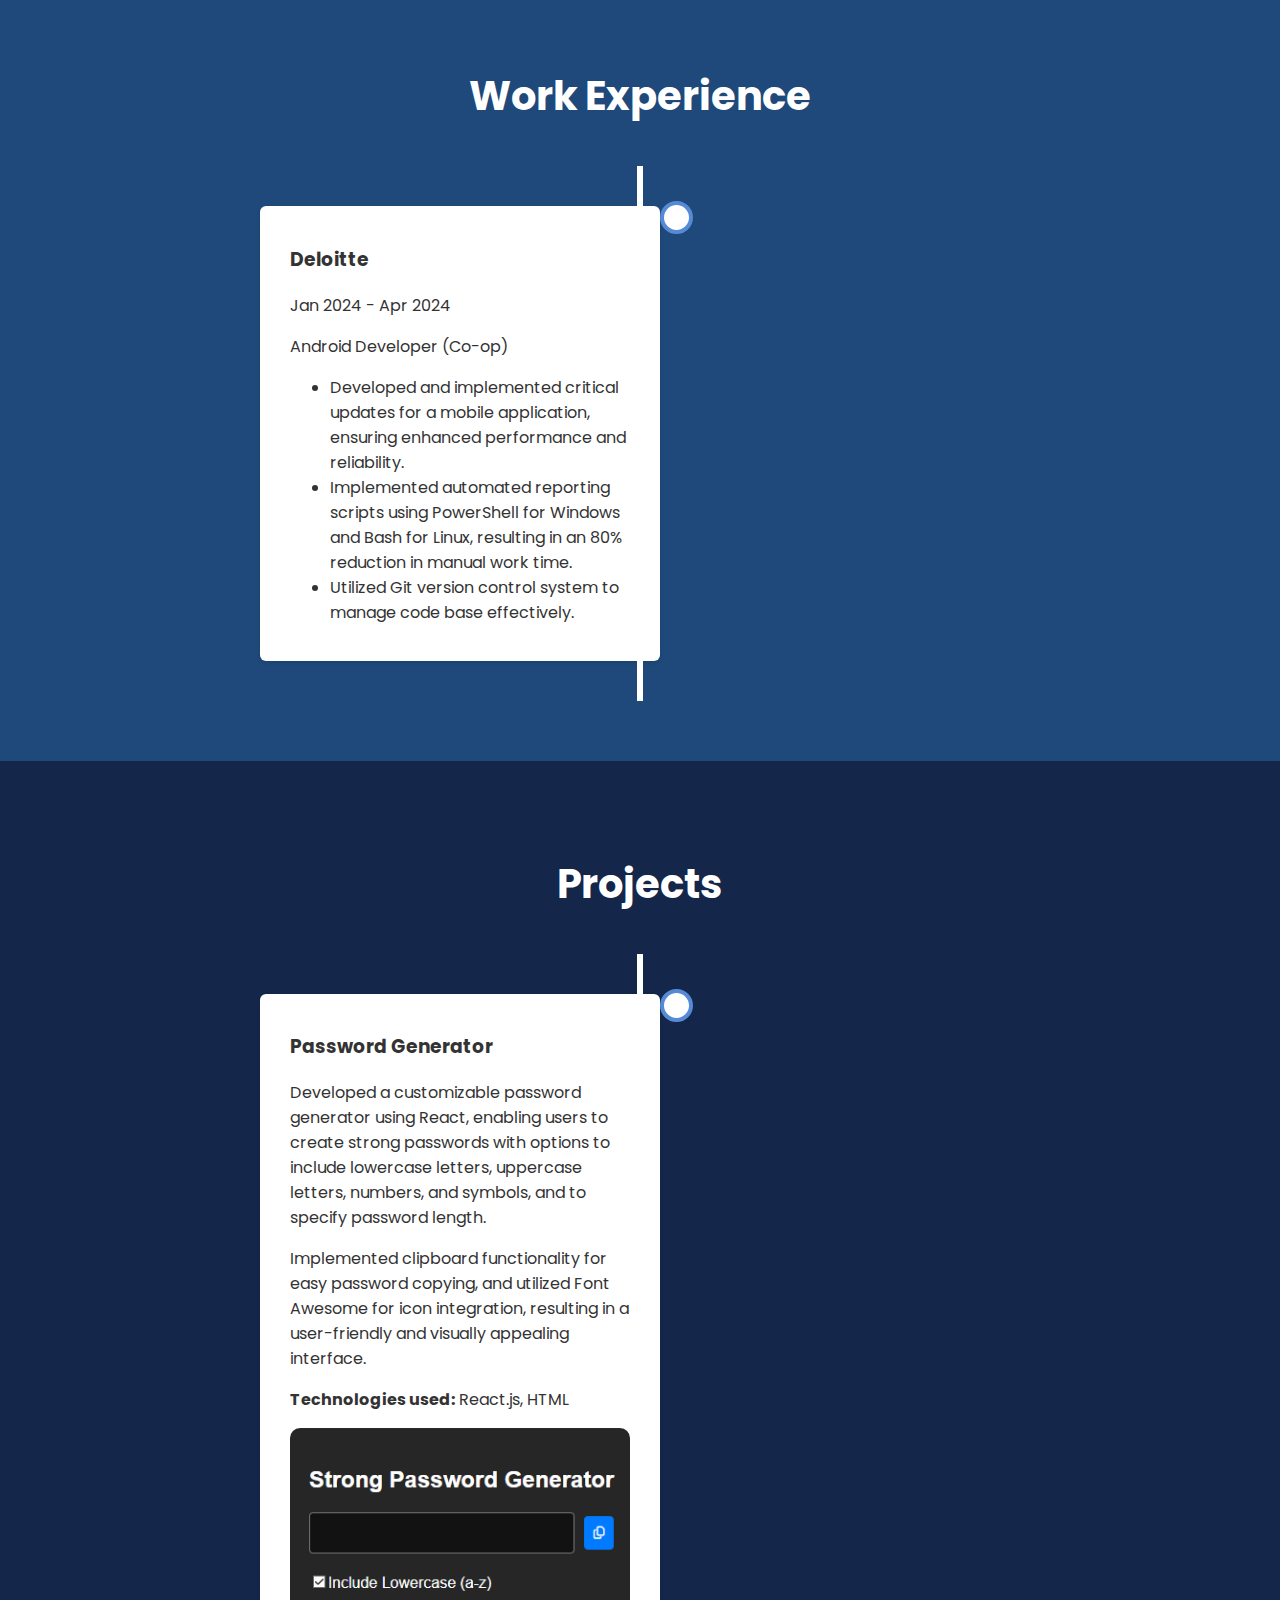
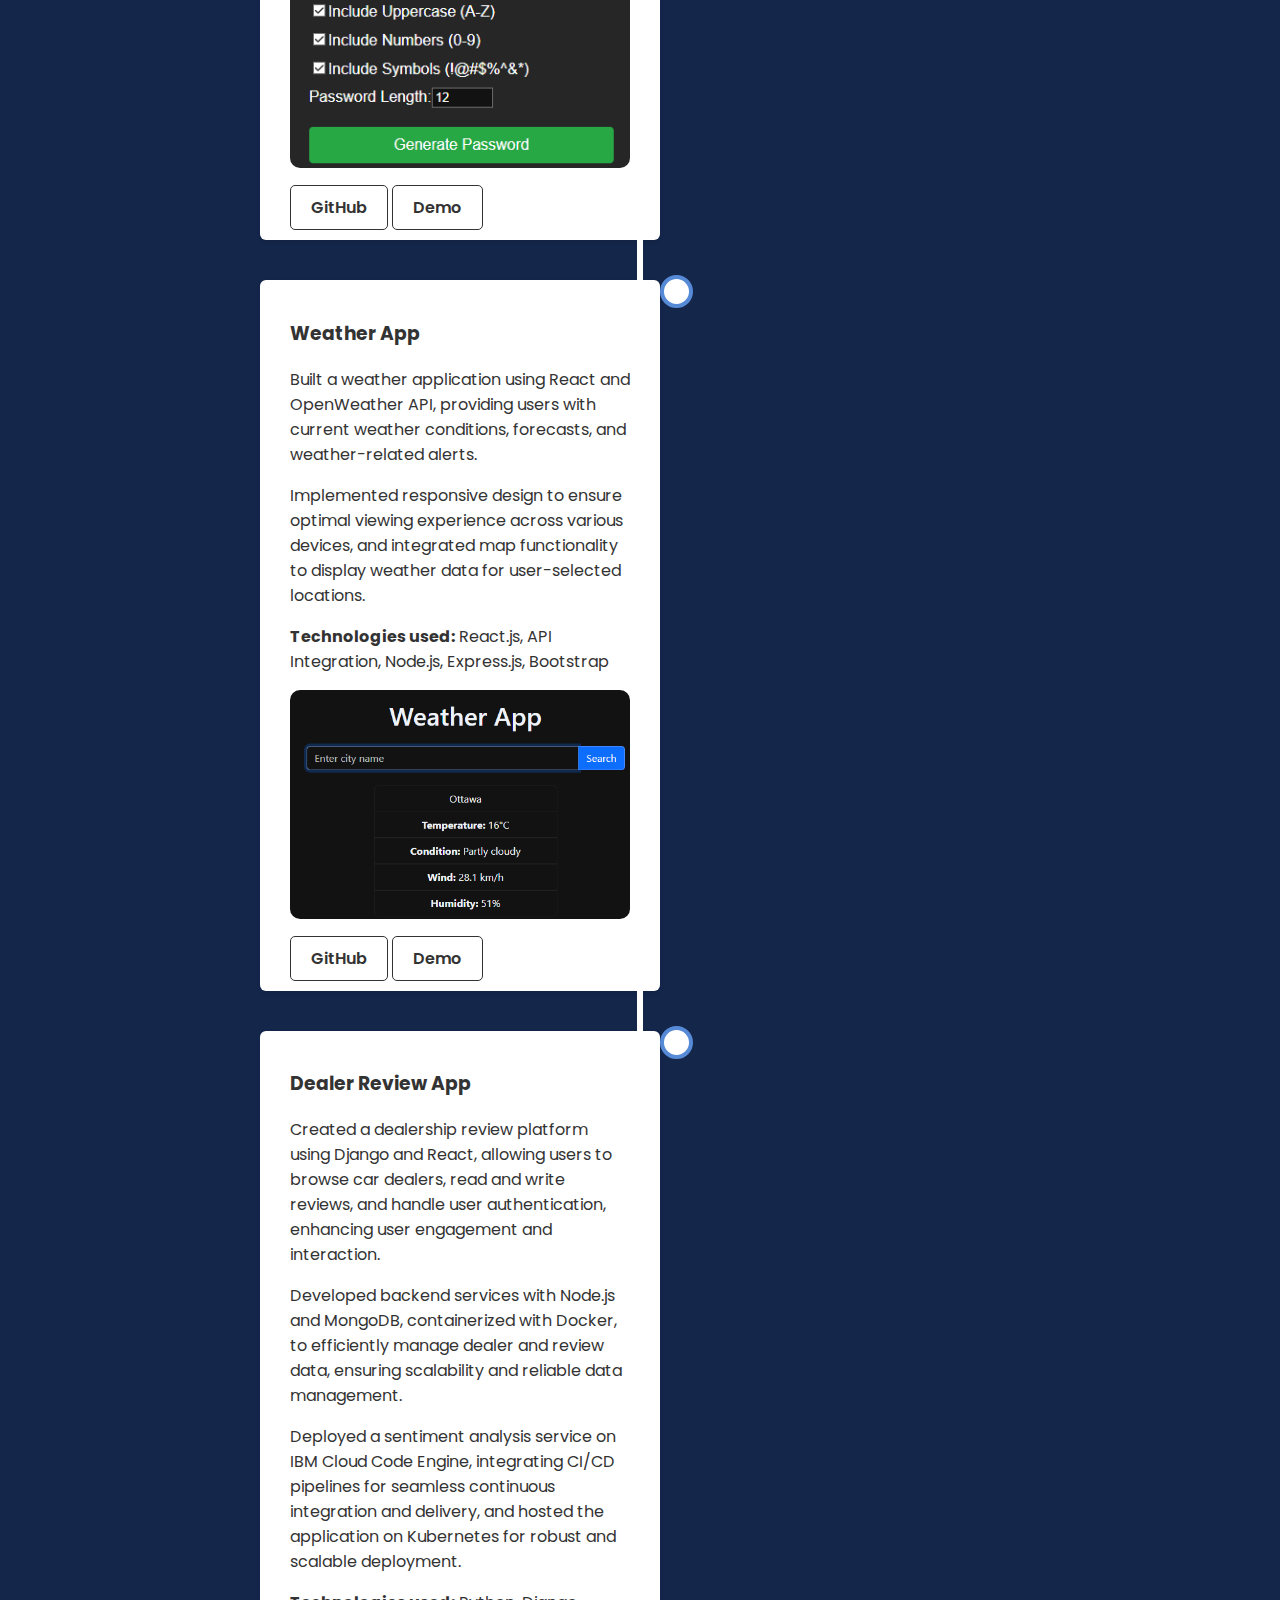
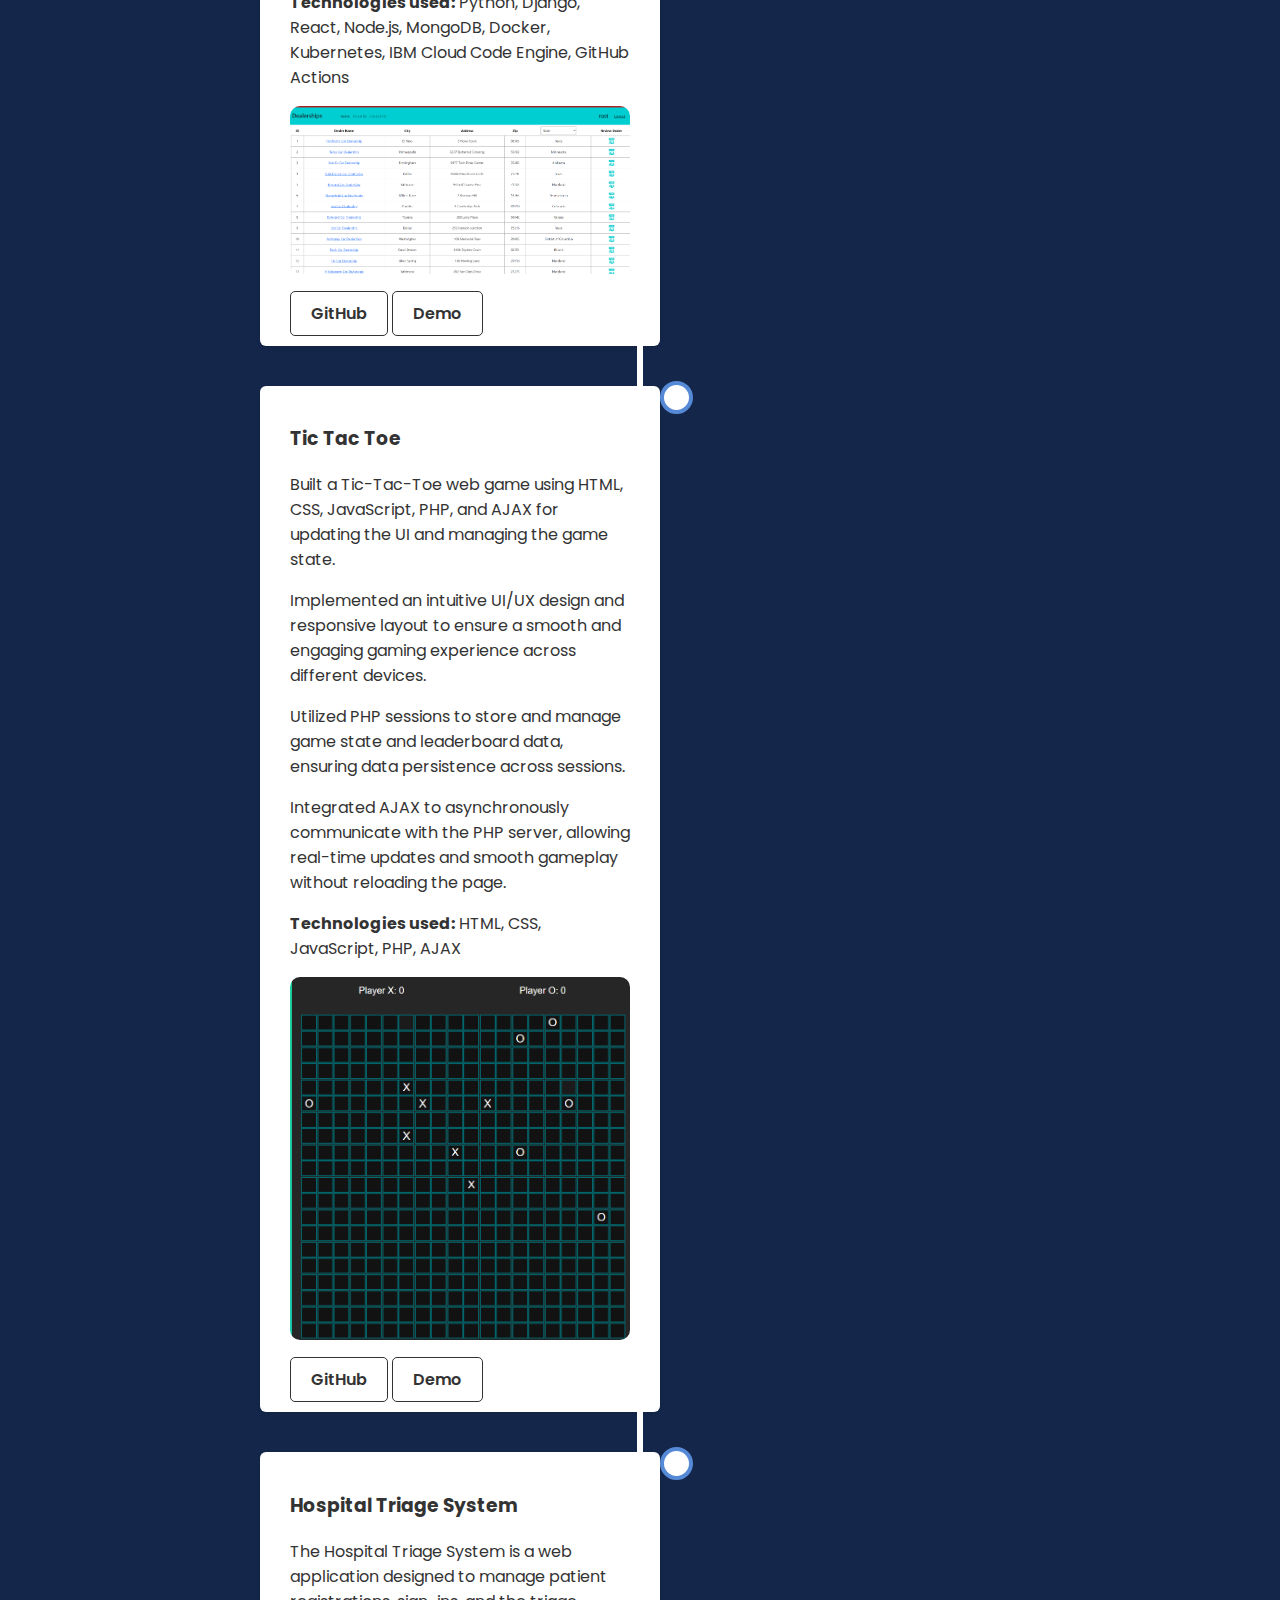
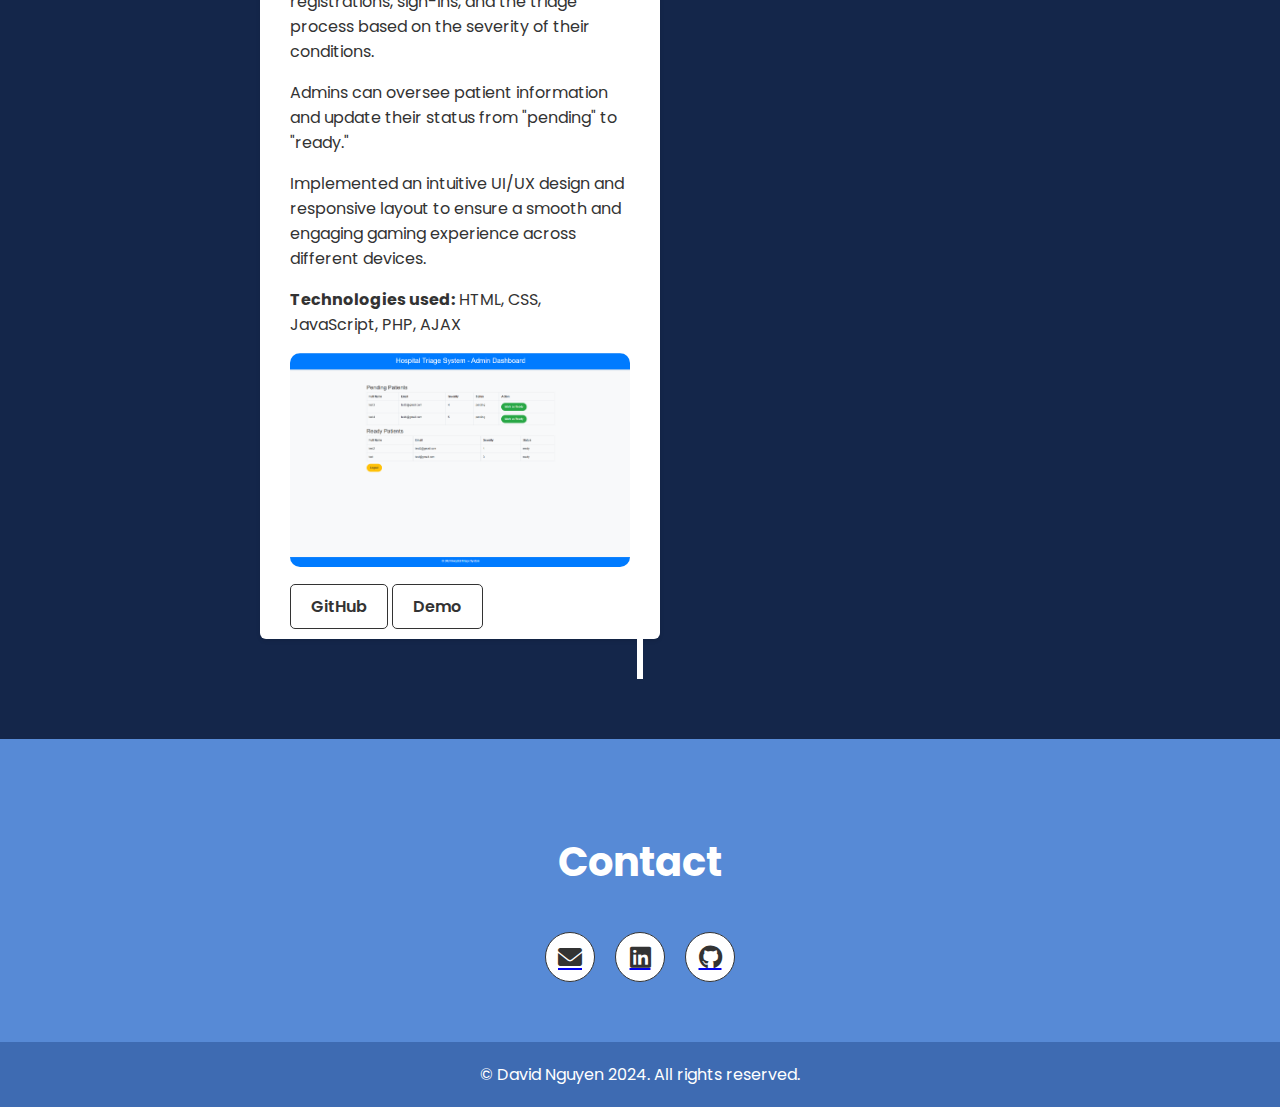
==== commit 81d4c0e4: "update: add new project" ====
--- a/public/index.html
+++ b/public/index.html
@@ -164,6 +164,22 @@
             </div>
           </div>
         </div>
+
+        <div class="timeline-item">
+          <div class="timeline-content">
+            <h3>Hospital Triage System</h3>
+            <p>The Hospital Triage System is a web application designed to manage patient registrations, sign-ins, and the triage process based on the severity of their conditions.</p>
+            <p>Admins can oversee patient information and update their status from "pending" to "ready."</p>
+            <p>Implemented an intuitive UI/UX design and responsive layout to ensure a smooth and engaging gaming experience across different devices.</p>
+            <p><strong>Technologies used:</strong> HTML, CSS, JavaScript, PHP, AJAX</p>
+
+            <img class="project-img" src="assets/admin-dashboard.png" alt="Hospital Triage System" />
+            <div class="project-links">
+              <a href="https://github.com/QuangMinh-Le/emergency_waitlist" target="_blank" class="btn">GitHub</a>
+              <a href="https://github.com/QuangMinh-Le/emergency_waitlist" target="_blank" class="btn">Demo</a>
+            </div>
+          </div>
+        </div>
       </div>
     </div>
   </section>
